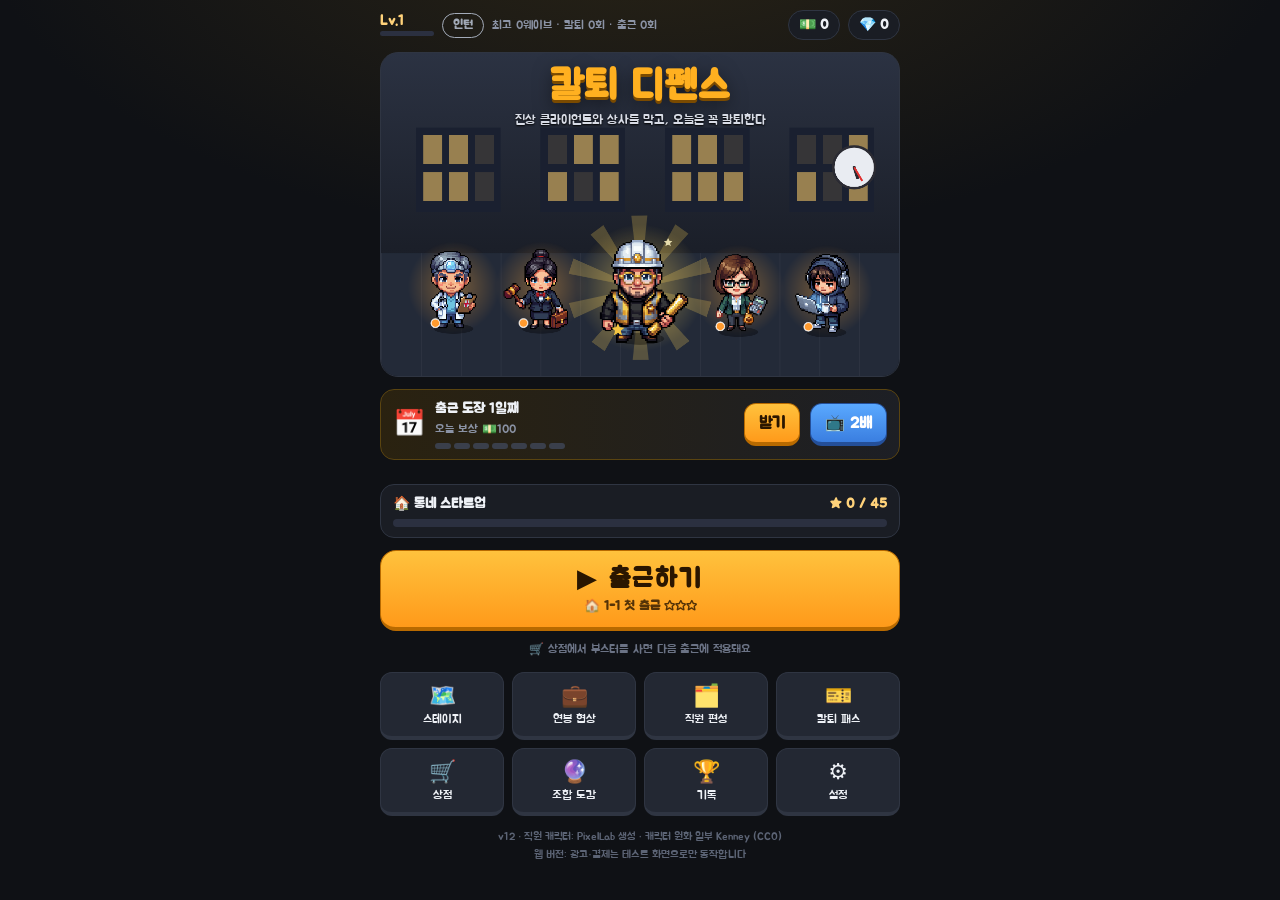
==== v12.html @ df0fdd5e "v12: 히든 조합 5종(과장 2명 → 히든 직업·조합 도감), 평타 손맛(돌진 동작·저직급 타격 이펙트·직업별 타격음·직급별 투사체) Co-Authored-By: Claude O" ====
<!doctype html>
<html lang="ko">
<head>
<meta charset="utf-8">
<meta name="viewport" content="width=device-width,initial-scale=1,maximum-scale=1,user-scalable=no">
<title>칼퇴 디펜스</title>
<meta name="theme-color" content="#0f1115">
<link rel="preconnect" href="https://fonts.googleapis.com"><link rel="preconnect" href="https://fonts.gstatic.com" crossorigin>
<link href="https://fonts.googleapis.com/css2?family=Jua&display=swap" rel="stylesheet">
<link rel="stylesheet" href="lobby.css">
<link rel="stylesheet" href="lobby9.css">
<link rel="stylesheet" href="lobby10.css">
<style>
:root{--bg:#101216;--panel:#1a1d24;--panel2:#252a34;--line:#2e333e;--text:#eef1f6;--muted:#8b93a5;--accent:#ffb020;--danger:#ff5d5d;--ok:#40d987}
*{box-sizing:border-box;margin:0;padding:0}
html,body{min-height:100%;background:var(--bg);color:var(--text);font-family:"Malgun Gothic","Apple SD Gothic Neo","Noto Sans KR",system-ui,sans-serif;-webkit-tap-highlight-color:transparent;user-select:none;-webkit-user-select:none;touch-action:manipulation;overscroll-behavior:none}
*{touch-action:manipulation}
#app{width:min(100vw,540px);margin:0 auto;display:flex;flex-direction:column;gap:6px;padding:8px 8px 10px}
#hud{display:grid;grid-template-columns:repeat(5,1fr);gap:4px}
.st{background:var(--panel);border:1px solid var(--line);border-radius:8px;padding:4px 4px 5px;text-align:center;min-width:0}
.st .l{display:block;font-size:10px;color:var(--muted)}
.st b{font-size:15px;font-variant-numeric:tabular-nums;white-space:nowrap}
.bar{height:3px;background:var(--line);border-radius:2px;margin-top:3px;overflow:hidden}
.bar i{display:block;height:100%;width:0;background:var(--ok)}
#stage{position:relative;width:min(100%,calc((100vh - 236px)*0.794));aspect-ratio:540/680;margin:0 auto}
#cv{touch-action:none;width:100%;height:100%;display:block;border-radius:12px;background:#15181e}
#toast{position:absolute;left:50%;bottom:10px;transform:translateX(-50%);background:rgba(0,0,0,.8);padding:6px 12px;border-radius:20px;font-size:13px;opacity:0;transition:opacity .2s;pointer-events:none;white-space:nowrap;max-width:94%;overflow:hidden;text-overflow:ellipsis}
#toast.on{opacity:1}
#overlay{position:absolute;inset:0;display:flex;align-items:center;justify-content:center;background:rgba(10,11,14,.86);border-radius:12px;padding:20px}
#overlay[hidden]{display:none}
.card{max-width:400px;text-align:center}
.card h1{font-size:32px;color:var(--accent);margin-bottom:4px}
.card h2{font-size:24px;margin-bottom:6px}
.card p.sub{color:var(--muted);font-size:13px;margin-bottom:14px}
.card ul{text-align:left;font-size:13px;line-height:1.6;color:#cfd4de;margin:0 0 16px 18px}
.card .go{background:var(--accent);color:#1a1200;border-color:var(--accent);font-weight:700;font-size:17px;padding:10px 26px}
#panel{display:flex;align-items:center;gap:6px;background:var(--panel);border:1px solid var(--line);border-radius:10px;padding:6px 8px;min-height:48px}
#pt{width:46px;height:50px;flex:none;display:none;background:#14171d;border-radius:8px}
#pt.on{display:block}
#selInfo{flex:1;font-size:12px;line-height:1.4;color:var(--muted);min-width:0}
#selInfo b{color:var(--text)}
button{font:inherit;color:var(--text);background:var(--panel2);border:1px solid var(--line);border-radius:10px;padding:8px 10px;cursor:pointer}
button:disabled{opacity:.38;cursor:default}
button:not(:disabled):active{transform:translateY(1px)}
#selBtns button{padding:7px 10px;font-size:13px}
#bMerge:not(:disabled){background:#3a2f12;border-color:var(--accent);color:var(--accent)}
#ctrl{display:grid;grid-template-columns:2fr 1.3fr .6fr .6fr .6fr;gap:6px}
#bSummon{background:var(--accent);color:#1a1200;border-color:var(--accent);font-weight:700;font-size:16px}
#bSummon small{font-weight:600;font-size:12px}
#luck{display:grid;grid-template-columns:repeat(3,1fr);gap:6px}
#luck[hidden]{display:none}
#move{display:grid;grid-template-columns:repeat(5,1fr);gap:6px}
#move[hidden]{display:none}
#move button{font-size:12px;padding:7px 4px}
#bMove:not(:disabled){border-color:#4aa3ff;color:#8cc4ff}
.lk{font-size:12px;line-height:1.35}
.hint{font-size:11px;color:var(--muted);text-align:center}
/* v8 UI 업그레이드 */
body{font-family:"Jua","Malgun Gothic","Apple SD Gothic Neo","Noto Sans KR",system-ui,sans-serif;background:radial-gradient(900px 500px at 50% -10%,#221f17 0%,var(--bg) 60%)}
#app{padding-top:calc(env(safe-area-inset-top,0px) + 8px);padding-bottom:calc(env(safe-area-inset-bottom,0px) + 10px)}
.st{background:linear-gradient(180deg,#232833,#1a1d24);border-radius:12px;border-color:#30363f}
.st b{font-size:16px}
#cv{border-radius:16px;box-shadow:0 8px 30px rgba(0,0,0,.45)}
button{border-bottom-width:3px;border-radius:12px;font-family:inherit}
button:not(:disabled):active{transform:translateY(2px);border-bottom-width:1px}
#bSummon{background:linear-gradient(180deg,#ffc23d,#ff9a1a);border-color:#b86a00;color:#2a1600;font-size:18px}
#luck{grid-template-columns:repeat(4,1fr)}
.lk.ad{background:linear-gradient(180deg,#5aa9ff,#3a7ee0);border-color:#244f99;color:#fff}
#panel{border-radius:14px;background:linear-gradient(180deg,#1f232c,#191c23)}
.hint{display:none}
</style>
</head>
<body>
<div id="app">
  <div id="hud">
    <div class="st"><span class="l">웨이브</span><b id="hWave">0/30</b></div>
    <div class="st"><span class="l">남은 시간</span><b id="hTime">-</b></div>
    <div class="st"><span class="l">쌓인 업무</span><b id="hCount">0/100</b><div class="bar"><i id="hBar"></i></div></div>
    <div class="st"><span class="l">골드</span><b id="hGold">💰0</b></div>
    <div class="st"><span class="l">커피</span><b id="hCoffee">☕0</b></div>
  </div>
  <div id="stage">
    <canvas id="cv"></canvas>
    <div id="toast"></div>
    <div id="overlay"></div>
  </div>
  <div id="panel">
    <canvas id="pt" width="138" height="150"></canvas>
    <div id="selInfo">칸을 눌러 직원을 선택하세요</div>
    <div id="selBtns"><button id="bMerge" disabled>합성</button> <button id="bMove" disabled>발령</button> <button id="bSell" disabled>퇴사</button></div>
  </div>
  <div id="ctrl">
    <button id="bSummon">채용 <small id="sCost">💰20</small></button>
    <button id="bLuck">인맥 찬스 ☕</button>
    <button id="bSpeed">x1</button>
    <button id="bPause">⏸</button>
    <button id="bMute">🔊</button>
  </div>
  <div id="luck" hidden></div>
  <div id="move" hidden></div>
  <div class="hint">드래그: 자리 이동 · PC 단축키: Q 채용 · W 합성 · R 발령 · E 퇴사 · Esc 선택 해제</div>
</div>
<script src="characters3.js"></script>
<script src="characters4.js"></script>
<script src="characters6.js"></script>
<script src="meta.js"></script>
<script src="monet.js"></script>
<script src="stages.js"></script>
<script src="balance11.js"></script>
<script src="upgrades10.js"></script>
<script src="progress10.js"></script>
<script src="profiles.js"></script>
<script src="enemies.js"></script>
<script src="enemies9.js"></script>
<script src="fx9.js"></script>
<script src="jobs10.js"></script>
<script src="lobby10.js"></script>
<script src="recipes12.js"></script>
<script src="feel12.js"></script>
<script src="sound.js"></script>
<script>
(()=>{'use strict';
// ===================== 설정 (밸런스는 여기서 조정) =====================
const CFG={
  waves:30, maxEnemies:100, waveTime:20, bossTime:60, spawnWindow:12,
  startGold:100, summonBase:20, summonStep:1, startCoffee:2,
  // 채용 확률(인턴/대리/과장/부장) — 웨이브가 오를수록 경력직 채용 확률 상승
  summonOdds:w=>w<10?[0.72,0.24,0.04,0]:w<20?[0.56,0.31,0.11,0.02]:[0.42,0.34,0.19,0.05],
  sellValue:[8,25,70,180,500],          // 퇴사 시 환급 골드(직급별)
  keepJobFrom:2,                        // 이 직급부터 합성 시 직업 유지(승진). 2=과장→부장, 부장→대표. 그 아래는 랜덤(이직)
  mergeSameJob:false,                   // true면 모든 합성에서 직업 유지
  moveCost:[10,30,60,120],             // 인사발령(직업 변경) 비용 — 직원 1명당, 직급별
  baseHp:30, hpGrowth:1.1775, enemySpeed:65,
  waveCount:w=>16+Math.floor(w*0.8),
  waveBonus:w=>10+w*2,
  bossHpMul:[20,20,18],                 // 10/20/30웨이브 보스 체력 배율
};
const CFG0=Object.assign({},CFG);
const CRIT=[0,0.05,0.08,0.12,0.18];          // 직급별 치명타 확률(2배 피해)
const ULT_CD=6;                               // 대표 필살기 주기(초)
const GRADES=[
  {name:'인턴',color:'#a3abb9',mult:1},
  {name:'대리',color:'#4aa3ff',mult:3.5},
  {name:'과장',color:'#b875ff',mult:12},
  {name:'부장',color:'#ff9a2e',mult:40},
  {name:'대표',color:'#ff4d8d',mult:150},
];
// 대표(신화) 전용 능력 — 기본 능력을 덮어씀
const MYTH=[
  {multi:4,shout:'명의 등판!',desc:'한 번에 4명 동시 진료(공격)'},
  {stun:{p:0.35,t:1.1},shout:'승소!',desc:'35% 확률 1.1초 기절'},
  {splash:105,shout:'재건축!',desc:'초대형 범위 공격'},
  {gold:{p:0.35,v:2},shout:'절세 완료!',desc:'공격 시 35% 확률 골드 대량 획득'},
  {splash:70,slow:{v:0.55,t:2},shout:'서버 점검 중…',desc:'범위 강력 둔화'},
];
const JOBS=[
  {name:'의사',icon:'🩺',dmg:9, cd:0.45,range:140,col:'#7fe0ff',desc:'빠른 연타'},
  {name:'변호사',icon:'⚖️',dmg:16,cd:1.0, range:205,col:'#ffe066',desc:'15% 확률 기절 "이의 있음!"',stun:{p:0.15,t:0.7}},
  {name:'건축가',icon:'📐',dmg:13,cd:1.2, range:180,col:'#ffa94d',desc:'범위 공격',splash:55},
  {name:'회계사',icon:'🧮',dmg:10,cd:0.8, range:170,col:'#69db7c',desc:'공격 시 12% 확률 골드 획득',gold:{p:0.12,v:1}},
  {name:'개발자',icon:'💻',dmg:8, cd:0.8, range:250,col:'#b197fc',desc:'둔화 "로딩 중..."',slow:{v:0.35,t:1.5}},
];
if(window.KTJobs)KTJobs.extendJobs(JOBS,MYTH);
if(window.KTRecipes)KTRecipes.extendJobs(JOBS,MYTH);   // v12: 히든 직업 (9번~)   // v10: 경찰·소방관·공무원·군인 (5~8번)
const ETYPES={
  task:  {icon:'📄',hp:1,  spd:1,  gold:1,size:20},
  urgent:{icon:'⚡',hp:0.6,spd:1.7,gold:1,size:19},
  client:{icon:'😡',hp:2.6,spd:0.8,gold:3,size:24},
  meeting:{icon:'📅',hp:4.2,spd:0.55,gold:4,size:25},
  call:{icon:'📞',hp:0.45,spd:2.2,gold:1,size:20},
  revision:{icon:'✏️',hp:1.3,spd:0.9,gold:2,size:22,regen:0.05},
};
const QUOTES={
  task:['긴급!!!','회신 요망','Re:Re:Re: 최종_진짜최종.hwp','금일 중 회신 바랍니다','첨부파일 확인 부탁','엑셀 좀 정리해줘'],
  urgent:['ASAP!!','10분 안에요','지금 바로요','5분이면 되죠?'],
  meeting:['잠깐 회의 좀','5분이면 끝나요','회의록 누가 써요?','다음 주 회의 잡을게요','회의 준비 회의 합시다'],
  call:['따르릉!','부재중 3통','왜 안 받아요?','지금 통화 돼요?'],
  revision:['조금만 수정','폰트만 바꿔 주세요','처음 걸로 다시','이번이 진짜 마지막','로고 살짝만 크게'],
  client:['그냥 대충 해주세요','이거 간단한 거죠?','견적이 왜 이렇게 비싸요?','무료로는 안 돼요?','제 친구는 5분이면 한대요','처음 시안이 제일 낫네요','카톡 보셨죠? (새벽 2시)','느낌 아시죠? 그 느낌'],
};
const BOSSES=[
  {name:'김부장',icon:'👔',quotes:['이거 오늘까지 되지?','내가 신입 땐 말이야~','회의 하나만 더 하자','퇴근? 벌써?']},
  {name:'갑 클라이언트',icon:'🤑',quotes:['예산은 없는데 퀄리티는 최고로요','로고 크게, 근데 작게요','계약서엔 없지만 해주실 거죠?','다른 데는 반값이던데?']},
  {name:'회장님',icon:'👑',quotes:['주말에 등산 갈 사람?','요즘 애들은 열정이 없어','회식은 2차부터지','다 너희 잘되라고~']},
];
const LUCK=[{g:1,cost:1,p:0.6},{g:2,cost:1,p:0.2},{g:3,cost:2,p:0.08}];

// ===================== 기하 =====================
const W=540,H=680;
const P={l:34,t:34,r:506,b:646}, PW=P.r-P.l, PH=P.b-P.t, PERIM=2*(PW+PH);
const COLS=3,ROWS=6,NC=COLS*ROWS,CW=124,CH=83,GX=78,GY=78,GAP=6;
const EMOJI='"Segoe UI Emoji","Apple Color Emoji","Noto Color Emoji",sans-serif';
const FONT='"Malgun Gothic","Apple SD Gothic Neo","Noto Sans KR",sans-serif';
const STATS=JOBS.map(j=>GRADES.map((g,gi)=>({dmg:j.dmg*g.mult,cd:j.cd*(1-0.06*gi),range:j.range+gi*12})));
const EFF=JOBS.map((j,ji)=>GRADES.map((g,gi)=>gi===4?Object.assign({},j,MYTH[ji]):j));
const MAXG=GRADES.length-1;
const SLOTS=[[[0,-6]],[[-26,-6],[26,-6]],[[-36,-4],[0,-10],[36,-4]]];
const CSCALE=[1.12,1.0,0.86];
const rnd=Math.random, pick=a=>a[(rnd()*a.length)|0];

function posAt(s){
  s=((s%PERIM)+PERIM)%PERIM;
  if(s<PW) return [P.l+s,P.t]; s-=PW;
  if(s<PH) return [P.r,P.t+s]; s-=PH;
  if(s<PW) return [P.r-s,P.b]; s-=PW;
  return [P.l,P.b-s];
}
function cellRect(i){const c=i%COLS,r=(i/COLS)|0;return {x:GX+c*(CW+GAP),y:GY+r*(CH+GAP),w:CW,h:CH};}
function cellCenter(i){const r=cellRect(i);return [r.x+r.w/2,r.y+r.h/2];}
function slotPos(i,k,n){const [cx,cy]=cellCenter(i),o=SLOTS[n-1][k];return [cx+o[0],cy+o[1]];}
const PATHPTS=[];for(let sv=0;sv<PERIM;sv+=8)PATHPTS.push(posAt(sv));
const covCache={};
function coverage(i,r){const k=i+'|'+r;if(covCache[k]!=null)return covCache[k];const [cx,cy]=cellCenter(i);let n=0;for(const p of PATHPTS){const dx=p[0]-cx,dy=p[1]-cy;if(dx*dx+dy*dy<=r*r)n++;}return covCache[k]=n/PATHPTS.length;}
const rangeName=r=>r<160?'근거리':r<200?'중거리':r<240?'중장거리':'원거리';
const unitName=(j,g)=>JOBS[j].ranks?JOBS[j].ranks[g]:g===MAXG?`${JOBS[j].name} 대표`:`${GRADES[g].name} ${JOBS[j].name}`;

// ===================== 상태 =====================
let S, speed=1;
function reset(){
  S={t:0,wave:0,waveTimer:0,spawnQ:[],spawnT:0,spawnInterval:1,enemies:[],cells:new Array(NC).fill(null),
     gold:CFG.startGold,coffee:CFG.startCoffee,summons:0,sel:-1,fx:[],texts:[],state:'ready',paused:false,
     boss:null,bubbleT:2,kills:0,banner:null,dead:false,lastStunTxt:-9,lastGoldTxt:-9,myths:0,firstMyth:0,usay:null,usayT:4,
     stage:null,mods:[],hpMul:1,goldMul:1,spdMul:1,dmgMul:[1,1,1,1,1],crit:0,ulv:[0,0,0,0,0],peak:0,lastNum:-9};
}
function start(opts){opts=opts||{};KTSound.init();Object.assign(CFG,CFG0);
  const st=opts.stage||null,up=opts.up||null,mods=st?st.mods:[];
  if(st)CFG.waves=st.waves;
  if(mods.includes('limit'))CFG.maxEnemies=70;
  if(up&&up.limit)CFG.maxEnemies+=up.limit;
  reset();S.state='play';S.stage=st;S.mods=mods;
  S.deck=(opts.deck&&opts.deck.length===5)?opts.deck.slice():[0,1,2,3,4];buildMove();
  S.hpMul=(st?st.hp:1)*(mods.includes('armor')?1.3:1);S.goldMul=mods.includes('armor')?1.3:1;S.spdMul=mods.includes('rush')?1.25:1;
  S.dmgMul=up?up.dmg:[1,1,1,1,1];S.crit=up?up.crit:0;S.ulv=up?up.lv:[0,0,0,0,0];if(window.KTRecipes)KTRecipes.extendMul(S);
  if(mods.includes('poor'))S.gold-=30;
  if(up){S.gold+=up.gold||0;S.coffee+=up.coffee||0;}
  if(opts.gold)S.gold+=opts.gold;if(opts.coffee)S.coffee+=opts.coffee;S.careerBoost=!!opts.career;S.adCoffee=0;S.revived=false;S.mythJobs=[];
  startWave();hideOverlay();
  const hl=document.querySelector('#hud .st .l');if(hl)hl.textContent=st?st.id+' 웨이브':'웨이브';
  if(st){const MD=window.KTStages?KTStages.MODS:{};banner(`${st.id} ${st.name}`,mods.length?mods.map(m=>MD[m]?MD[m].icon+' '+MD[m].name:'').join(' · '):'몰려오는 업무를 처리하세요');}
}
function revive(){
  if(S.state!=='over')return;S.revived=true;S.state='play';S.paused=false;
  S.enemies.sort((a,b)=>(b.boss?1:0)-(a.boss?1:0));const keep=Math.floor(S.enemies.filter(e=>!e.boss).length/2);
  S.enemies=S.enemies.filter(e=>e.boss).concat(S.enemies.filter(e=>!e.boss).slice(0,keep));
  if(S.boss&&!S.enemies.includes(S.boss))S.boss=null;
  if(S.boss){S.waveTimer=Math.max(S.waveTimer,25);S.boss.hp=Math.min(S.boss.maxHp,S.boss.hp*0.8);}
  else if(S.waveTimer<=0)S.waveTimer=CFG.waveTime;
  banner('🔥 야근 각오하고 다시!','업무 절반 정리 · 보스 체력 20% 감소');KTSound.setMode(S.boss?'boss':'normal');
}
function abandon(){S.state='ready';S.paused=false;S.enemies=[];S.boss=null;KTSound.setMode('normal');}
function vib(ms){try{if(localStorage.getItem('kt_vib')!=='0'&&navigator.vibrate)navigator.vibrate(ms);}catch(e){}}

function startWave(){
  S.wave++;S.crunch=false;
  const BE=S.stage?S.stage.bossEvery:10, w=S.wave, isBoss=w%BE===0;
  if(w>1){addGold(CFG.waveBonus(w));}
  if(w>1&&(w-1)%5===0){S.coffee++;}
  S.waveTimer=isBoss?CFG.bossTime:CFG.waveTime;
  const hp=CFG.baseHp*Math.pow(CFG.hpGrowth,w-1)*S.hpMul;
  S.spawnQ=[];
  if(isBoss){
    const bn=w/BE-1,bIdx=S.stage?S.stage.bosses[bn]:bn,b=BOSSES[bIdx];
    const skill=S.stage&&S.stage.skills?S.stage.skills[bIdx]||null:null,SK=window.KTStages?KTStages.SKILLS:{};
    S.spawnQ.push({type:'boss',boss:b,hp:hp*(S.stage?S.stage.bossHp[bn]:CFG.bossHpMul[bn]),skill});
    banner(`${b.name} 등장!`,skill&&SK[skill]?`기술: ${SK[skill].name} — ${SK[skill].desc}`:`${CFG.bossTime}초 안에 처치하지 못하면 패배`);
    KTSound.setMode('boss');KTSound.play('boss');
  }else{
    const crunch=!!(S.stage&&S.stage.crunch&&w===S.stage.waves-1);S.crunch=crunch;
    const n=CFG.waveCount(w)*(crunch?2:1);
    let pc=w>=5?Math.min(0.3,0.04+w*0.01):0;const pu=w>=3?Math.min(0.3,0.08+w*0.008):0;
    if(S.mods.includes('clients'))pc=Math.min(0.5,(pc||0.03)*2);
    const mix=S.stage&&w>=2?Object.entries(S.stage.mix||{}):[];
    for(let i=0;i<n;i++){let type=null;const r2=rnd();let acc=0;for(const [k,p] of mix){acc+=p;if(r2<acc){type=k;break;}}
      if(!type){const r=rnd();type=r<pc?'client':r<pc+pu?'urgent':'task';}
      S.spawnQ.push({type,hp:hp*ETYPES[type].hp});}
    if(w===1)banner('출근 완료','몰려오는 업무를 처리하세요');
    if(crunch){banner('🔥 마감 직전!','업무가 두 배로, 더 빠르게 몰려옵니다');KTSound.play('boss');if(window.KTFX)KTFX.shake(3,0.3);}
    KTSound.setMode('normal');KTSound.play('wave');
  }
  S.spawnInterval=CFG.spawnWindow*(S.crunch?0.75:1)/Math.max(1,S.spawnQ.length);
  S.spawnT=0;
}
function spawn(q){
  const e={type:q.type,s:0,x:P.l,y:P.t,hp:q.hp,maxHp:q.hp,stunT:0,slowT:0,slowV:0,say:null,ph:rnd()*6,hitT:0};
  if(q.type==='boss')e.bi=BOSSES.indexOf(q.boss);
  if(q.type==='boss'){
    const b=q.boss;
    Object.assign(e,{boss:true,name:b.name,icon:b.icon,size:40,spd:CFG.enemySpeed*0.55,gold:30,quotes:b.quotes,skill:q.skill||null,skT:4});
    e.say={txt:pick(b.quotes),t:3};S.boss=e;
  }else{
    const T=ETYPES[q.type];
    Object.assign(e,{icon:T.icon,size:T.size,spd:CFG.enemySpeed*T.spd*S.spdMul*(S.crunch?1.15:1),gold:Math.max(1,Math.round(T.gold*S.goldMul)),quotes:QUOTES[q.type],regen:T.regen||0});
  }
  S.enemies.push(e);
}

// ===================== 전투 =====================
function addGold(v){S.gold+=v;}
function fx(o){if(S.fx.length<400){o.max=o.life;S.fx.push(o);}}
function burst(x,y,col,n){
  if(S.fx.length>360)return;
  const ps=[];for(let k=0;k<n;k++){const a=rnd()*Math.PI*2,v=40+rnd()*80;ps.push([Math.cos(a)*v,Math.sin(a)*v-30,2+rnd()*2.5]);}
  fx({k:'burst',x,y,col,ps,life:0.45});
}
function text(x,y,txt,col){if(S.texts.length<60)S.texts.push({x,y,txt,col,life:0.9,max:0.9});}
function banner(txt,sub,p){S.banner={txt,sub,t:p?3:2.4,p};}
const PF=window.KTProfiles||[];
function quote(j,g){const q=PF[j]&&PF[j].quotes[g];return q?pick(q):'';}
function say(i,txt){if(i>=0&&txt)S.usay={i,txt,t:2.6};}

function nearest(x,y,r){
  let best=null,bd=r*r;
  for(const e of S.enemies){if(e.hp<=0)continue;const dx=e.x-x,dy=e.y-y,d=dx*dx+dy*dy;if(d<=bd){bd=d;best=e;}}
  return best;
}
function hit(e,d,o){
  if(e.hp<=0)return;
  if(e.markT>0)d*=1+(e.markV||0);
  e.hp-=d;if(e.hitT<=0.02)e.hitT=0.12;KTSound.play('hit');
  if(o&&window.KTFX&&(o.crit||o.g>=4||(o.g>=1&&S.t-S.lastNum>0.07))){S.lastNum=S.t;KTFX.num(fx,e.x,e.y-e.size*0.5,d,o.g,o.crit);}
  if(e.hp>0)return;
  S.dead=true;S.kills++;addGold(e.gold);KTSound.play('kill');
  if(e.type==='client'&&S.mods.includes('split')){for(let k=0;k<2;k++){spawn({type:'urgent',hp:e.maxHp*0.22});const n=S.enemies[S.enemies.length-1];n.s=Math.max(0,e.s-6-k*14);const pp=posAt(n.s);n.x=pp[0];n.y=pp[1];}}
  burst(e.x,e.y,e.boss?'#ffd43b':e.type==='client'?'#9b7bea':e.type==='urgent'?'#ff6b6b':'#ffffff',e.boss?24:7);
  if(e.boss){
    S.boss=null;S.coffee+=3;text(e.x,e.y,'☕+3','#ffd27a');if(window.KTFX){KTFX.pillar(fx,e.x,e.y,'#ffd43b',true);}
    if(S.wave>=CFG.waves){win();return;}
    banner(`${e.name} 퇴근!`,'커피 ☕+3 · 3초 뒤 다음 업무');
    KTSound.setMode('normal');KTSound.play('bossdown');
    S.waveTimer=Math.min(S.waveTimer,3);
  }
}
function attack(c,i,k,st,t){
  const J=EFF[c.job][c.grade];
  const [ux,uy]=slotPos(i,k,c.count);
  (c.at||(c.at=[]))[k]=S.t;(c.ad||(c.ad=[]))[k]=Math.atan2(t.y-uy,t.x-ux);
  const crit=rnd()<CRIT[c.grade]+(S.crit||0);c.n=(c.n||0)+1;const strong=c.grade>=3&&c.n%5===0;
  const arty=!!(J.arty&&c.n%J.arty.every===0);
  const dmg=st.dmg*(S.dmgMul[c.job]||1)*(S.allDmg||1)*(crit?2:1)*(strong?2.5:1)*(arty?J.arty.m:1);
  let targets;
  if(J.splash||arty){
    const r=(arty?Math.max(J.arty.r,J.splash||0):J.splash)+c.grade*8,r2=r*r,tx=t.x,ty=t.y;
    targets=S.enemies.filter(e=>{if(e.hp<=0)return false;const dx=e.x-tx,dy=e.y-ty;return dx*dx+dy*dy<=r2;});
    fx({k:'proj',job:JOBS[c.job].projAs!=null?JOBS[c.job].projAs:c.job,g:c.grade,x1:ux,y1:uy,x2:tx,y2:ty,col:J.col,life:0.14});
    fx({k:'ring',x:tx,y:ty,r,col:J.col,life:0.25});
  }else if(J.multi){
    const [cx,cy]=cellCenter(i),r2=st.range*st.range;
    targets=S.enemies.filter(e=>{if(e.hp<=0)return false;const dx=e.x-cx,dy=e.y-cy;return dx*dx+dy*dy<=r2;})
      .sort((a,b)=>((a.x-cx)**2+(a.y-cy)**2)-((b.x-cx)**2+(b.y-cy)**2)).slice(0,J.multi);
    for(const e of targets)fx({k:'proj',job:JOBS[c.job].projAs!=null?JOBS[c.job].projAs:c.job,g:c.grade,x1:ux,y1:uy,x2:e.x,y2:e.y,col:J.col,life:0.14});
  }else{
    targets=[t];
    fx({k:'proj',job:JOBS[c.job].projAs!=null?JOBS[c.job].projAs:c.job,g:c.grade,x1:ux,y1:uy,x2:t.x,y2:t.y,col:J.col,life:0.14});
  }
  if(window.KTFX){const ft=J.splash?[t]:targets;for(const e of ft.slice(0,4))KTFX.attack(fx,{job:c.job,g:c.grade,x1:ux,y1:uy,x2:e.x,y2:e.y,col:J.col,crit,strong:strong||arty});}
  for(const e of targets){
    hit(e,dmg,{g:c.grade,crit});
    if(S.state!=='play')return;
    if(e.hp<=0)continue;
    if(J.stun&&rnd()<J.stun.p){
      e.stunT=Math.max(e.stunT,J.stun.t*(e.boss?0.35:1));
      if(S.t-S.lastStunTxt>1.2){S.lastStunTxt=S.t;KTSound.play('stun');text(e.x,e.y-24,c.grade===MAXG?'승소!':'이의 있음!','#ffe066');}
    }
    if(J.slow){
      const v=Math.min(0.7,J.slow.v+c.grade*0.04)*(e.boss?0.5:1);
      if(e.slowT<=0||v>e.slowV)e.slowV=v;
      e.slowT=Math.max(e.slowT,J.slow.t);
    }
    if(J.mark&&rnd()<J.mark.p){const mv=J.mark.v+(c.grade<MAXG?c.grade*0.03:0);e.markV=e.markT>0?Math.max(e.markV||0,mv):mv;e.markT=J.mark.t;}
    if(J.knock){const kb=J.knock*(1+c.grade*0.15)*(e.boss?0.12:1);e.s=Math.max(0,e.s-kb);}
  }
  if(J.gold&&rnd()<J.gold.p){
    const v=J.gold.v+c.grade;addGold(v);
    if(S.t-S.lastGoldTxt>0.4){S.lastGoldTxt=S.t;KTSound.play('coin');text(ux,uy-22,'+'+v+'💰','#ffd27a');}
  }
  if(J.shout&&S.t-(c.shoutT||-9)>4){c.shoutT=S.t;text(ux,uy-30,J.shout,'#ff8fbf');}
  if(c.grade===MAXG&&S.state==='play'&&S.t-(c.ult==null?-99:c.ult)>=ULT_CD){c.ult=S.t;ultimate(c,i,ux,uy,st);}
}
// 대표 필살기 (6초마다 자동 발동)
function ultimate(c,i,ux,uy,st){
  const j=JOBS[c.job].ultAs!=null?JOBS[c.job].ultAs:c.job,[cx,cy]=cellCenter(i),R=st.range+30,base=st.dmg*(S.dmgMul[c.job]||1);
  const alive=S.enemies.filter(e=>e.hp>0);if(!alive.length)return;
  const inR=alive.filter(e=>(e.x-cx)**2+(e.y-cy)**2<=R*R);const pool=inR.length?inR:alive;
  const shuffle=a=>{for(let k=a.length-1;k>0;k--){const r=(rnd()*(k+1))|0;[a[k],a[r]]=[a[r],a[k]];}return a;};
  let hits=[],pts=[];
  if(j===5){hits=pool.slice(0,16).map(e=>[e,2]);for(const [e] of hits){e.stunT=Math.max(e.stunT,e.boss?0.5:1.5);e.markT=4;e.markV=Math.max(e.markV||0,0.4);}}
  else if(j===6){hits=pool.slice(0,16).map(e=>[e,2.5]);pts=hits.slice(0,10).map(([e])=>[e.x,e.y]);for(const [e] of hits)e.s=Math.max(0,e.s-(e.boss?12:70));}
  else if(j===7){hits=shuffle(pool.slice()).slice(0,5).map(e=>[e,1.5]);S.cells.forEach(o=>{if(o)o.cd=o.cd.map(()=>0);});addGold(12);text(ux,uy-46,'+12💰 · 전 직원 재충전','#20c997');}
  else if(j===8){const ms=shuffle(pool.slice()).slice(0,5);pts=ms.map(e=>[e.x,e.y]);const set=new Map();for(const m of ms)for(const e of alive)if((e.x-m.x)**2+(e.y-m.y)**2<=80*80)set.set(e,(set.get(e)||0)+3);hits=[...set.entries()];}
  else if(j===0){hits=pool.slice(0,14).map(e=>[e,3]);}
  else if(j===1){const tg=pool.find(e=>e.boss)||pool.slice().sort((a,b)=>b.hp-a.hp)[0];
    hits=alive.filter(e=>(e.x-tg.x)**2+(e.y-tg.y)**2<=130*130).map(e=>[e,4]);pts=[[tg.x,tg.y]];
    for(const [e] of hits)e.stunT=Math.max(e.stunT,e.boss?0.7:2);}
  else if(j===2){const ms=shuffle(pool.slice()).slice(0,3);pts=ms.map(e=>[e.x,e.y]);
    const set=new Map();for(const m of ms)for(const e of alive)if((e.x-m.x)**2+(e.y-m.y)**2<=90*90)set.set(e,(set.get(e)||0)+3);hits=[...set.entries()];}
  else if(j===3){hits=shuffle(pool.slice()).slice(0,6).map(e=>[e,2.5]);addGold(8);text(ux,uy-46,'+8💰','#ffd27a');}
  else{let cur=[cx,cy];const left=pool.slice(),ch=[];while(ch.length<8&&left.length){left.sort((a,b)=>((a.x-cur[0])**2+(a.y-cur[1])**2)-((b.x-cur[0])**2+(b.y-cur[1])**2));const e=left.shift();ch.push(e);cur=[e.x,e.y];}
    hits=ch.map(e=>[e,2.5]);for(const e of ch){e.slowV=Math.max(e.slowV,e.boss?0.3:0.6);e.slowT=Math.max(e.slowT,2.5);}}
  if(!pts.length)pts=hits.slice(0,j===4?8:14).map(([e])=>[e.x,e.y]);
  if(window.KTFX)KTFX.ult(fx,j,ux,uy,pts);
  KTSound.play('stun');vib(25);
  for(const [e,m] of hits){hit(e,base*m,{g:4,crit:true});if(S.state!=='play')return;}
}

function update(dt){
  if(S.state!=='play'||S.paused)return;
  S.t+=dt;if(window.KTFX)KTFX.tick(dt);
  if(S.spawnQ.length){
    S.spawnT-=dt;
    while(S.spawnT<=0&&S.spawnQ.length){spawn(S.spawnQ.shift());S.spawnT+=S.spawnInterval;}
  }
  for(const e of S.enemies){
    if(e.stunT>0)e.stunT-=dt;
    else{let sp=e.spd;if(e.slowT>0){e.slowT-=dt;sp*=1-e.slowV;}e.s+=sp*dt;}
    const p=posAt(e.s);e.x=p[0];e.y=p[1];
    if(e.say){e.say.t-=dt;if(e.say.t<=0)e.say=null;}
    if(e.hitT>0)e.hitT-=dt;
    if(e.healT>0)e.healT-=dt;
    if(e.markT>0)e.markT-=dt;
    const rg=(e.regen||0)+(!e.boss&&S.mods.includes('regen')?0.02:0);
    if(rg&&e.hp>0&&e.hp<e.maxHp){e.hp=Math.min(e.maxHp,e.hp+e.maxHp*rg*dt);if(e.healT<=0)e.healT=0.35;}
    if(e.boss&&e.skill&&e.hp>0){e.skT-=dt;if(e.skT<=0)bossSkill(e);}
  }
  if(S.usay){S.usay.t-=dt;if(S.usay.t<=0)S.usay=null;}
  S.usayT-=dt;
  if(S.usayT<=0){S.usayT=5+rnd()*4;const occ=[];S.cells.forEach((c,i)=>{if(c)occ.push(i);});if(occ.length&&!S.usay){const i=pick(occ),c=S.cells[i];say(i,quote(c.job,c.grade));}}
  S.bubbleT-=dt;
  if(S.bubbleT<=0){
    S.bubbleT=1.6+rnd()*1.4;
    if(S.boss&&!S.boss.say&&rnd()<0.6)S.boss.say={txt:pick(S.boss.quotes),t:2.6};
    else{const pool=S.enemies.filter(e=>!e.say&&!e.boss);if(pool.length){const e=pick(pool);e.say={txt:pick(e.quotes),t:2.2};}}
  }
  computeBuff();
  for(let i=0;i<NC;i++){
    const c=S.cells[i];if(!c)continue;
    if(c.stunT>0){c.stunT-=dt;continue;}
    const st=STATS[c.job][c.grade];const [cx,cy]=cellCenter(i);
    for(let k=0;k<c.count;k++){
      if(c.cd[k]>0){c.cd[k]-=dt;if(c.cd[k]>0)continue;}
      const t=nearest(cx,cy,st.range);
      if(!t){c.cd[k]=0;continue;}
      c.cd[k]+=st.cd*(S.buf?S.buf[i]:1);attack(c,i,k,st,t);
      if(S.state!=='play')return;
    }
  }
  if(S.dead){S.enemies=S.enemies.filter(e=>e.hp>0);S.dead=false;}
  if(S.enemies.length>S.peak)S.peak=S.enemies.length;
  S.waveTimer-=dt;
  if(S.waveTimer<=0){
    if(S.boss){lose(`${S.boss.name}에게 찍혔습니다`,'제한 시간 안에 상사를 처치하지 못했어요');return;}
    startWave();
  }
  if(S.enemies.length>=CFG.maxEnemies){lose('업무 과부하','처리 못 한 일이 100건 쌓였어요');return;}
  for(const f of S.fx)f.life-=dt;
  S.fx=S.fx.filter(f=>f.life>0);
  for(const t of S.texts){t.life-=dt;t.y-=22*dt;}
  S.texts=S.texts.filter(t=>t.life>0);
  if(S.banner){S.banner.t-=dt;if(S.banner.t<=0)S.banner=null;}
}

// 공무원: 상하좌우 칸 공격 속도 증가 / 장관: 전 직원 공격력 증가
function computeBuff(){
  const b=S.buf||(S.buf=new Array(NC));b.fill(1);let all=1;
  for(let i=0;i<NC;i++){const c=S.cells[i];if(!c)continue;const J=EFF[c.job][c.grade];
    if(J.buff){const v=(J.buff+(c.grade<MAXG?c.grade*0.03:0))*c.count,col=i%COLS,row=(i/COLS)|0;
      for(const [dc,dr] of [[1,0],[-1,0],[0,1],[0,-1]]){const cc=col+dc,r2=row+dr;if(cc<0||cc>=COLS||r2<0||r2>=ROWS)continue;const n=r2*COLS+cc;b[n]=Math.max(0.4,b[n]/(1+v));}}
    if(J.buffAll)all+=J.buffAll*c.count;}
  S.allDmg=Math.min(1.6,all);
}
function bossSkill(e){
  if(e.skill==='meeting'){
    e.skT=7;const occ=[];S.cells.forEach((c,i)=>{if(c&&!(c.stunT>0))occ.push(i);});
    occ.sort((a,b)=>S.cells[b].grade-S.cells[a].grade||rnd()-0.5);
    const pickN=occ.slice(0,Math.min(2,occ.length));
    for(const i of pickN){S.cells[i].stunT=2.5;const [x,y]=cellCenter(i);fx({k:'pop',x,y,col:'#e03131',life:0.4});}
    if(pickN.length){text(e.x,e.y-34,'📅 회의 소집!','#ff8a8a');KTSound.play('stun');}
  }else if(e.skill==='heal'){
    e.skT=6;if(e.hp<e.maxHp){e.hp=Math.min(e.maxHp,e.hp+e.maxHp*0.08);e.healT=0.6;text(e.x,e.y-34,'✏️ 수정 요청! +8%','#40d987');}
  }else if(e.skill==='summon'){
    e.skT=5;for(let k=0;k<3;k++){spawn({type:'urgent',hp:e.maxHp*0.008});const n=S.enemies[S.enemies.length-1];n.s=Math.max(0,e.s-10-k*16);const pp=posAt(n.s);n.x=pp[0];n.y=pp[1];}
    text(e.x,e.y-34,'🍻 회식 2차!','#ffd27a');
  }
}

// ===================== 직원 관리 =====================
function findSlot(j,g){
  for(let i=0;i<NC;i++){const c=S.cells[i];if(c&&c.job===j&&c.grade===g&&c.count<3)return i;}
  for(let i=0;i<NC;i++)if(!S.cells[i])return i;
  return -1;
}
function addUnit(j,g){
  const i=findSlot(j,g);if(i<0)return -1;
  const c=S.cells[i];
  if(c){c.count++;c.cd.push(rnd()*0.3);}
  else S.cells[i]={job:j,grade:g,count:1,cd:[rnd()*0.3]};
  const [cx,cy]=cellCenter(i);fx({k:'pop',x:cx,y:cy,col:GRADES[g].color,life:0.35});
  return i;
}
function findSlotOf(j,g){for(let i=NC-1;i>=0;i--){const c=S.cells[i];if(c&&c.job===j&&c.grade===g)return i;}return -1;}
function rollGrade(){const o=CFG.summonOdds(Math.max(1,S.wave));let r=rnd(),a=0;for(let g=0;g<o.length;g++){a+=o[g];if(r<a)return g;}return 0;}
function pickJob(){const d=S.deck&&S.deck.length?S.deck:[0,1,2,3,4];return d[(rnd()*d.length)|0];}
const summonCost=()=>CFG.summonBase+S.summons*CFG.summonStep;
function summon(){
  if(S.state!=='play')return false;
  const cost=summonCost();
  if(S.gold<cost){toast('골드가 부족합니다');return false;}
  let g=rollGrade();let j=pickJob();if(S.force&&S.force.length){const f=S.force.shift();j=f[0];g=f[1];}
  if(S.careerBoost&&g<1){g=1;}
  if(findSlot(j,g)<0){toast('자리가 없습니다 — 합성하거나 퇴사시키세요');return false;}
  S.gold-=cost;S.summons++;addUnit(j,g);if(S.careerBoost){S.careerBoost=false;toast('📋 경력직 우대 적용!');}
  toast(`${unitName(j,g)} 입사${g>=2?' ✨':''}`);KTSound.play('summon',g);
  if(g>=1||rnd()<0.3)say(findSlotOf(j,g),quote(j,g));
  return true;
}
function merge(i){
  const c=S.cells[i];
  if(S.state!=='play'||!c||c.count<3)return false;
  if(c.grade>=MAXG){toast('대표는 더 이상 합성할 수 없습니다');return false;}
  S.cells[i]=null;
  const ng=c.grade+1,keep=CFG.mergeSameJob||c.grade>=CFG.keepJobFrom;
  const nj=keep?c.job:pickJob();
  const ni=addUnit(nj,ng);
  if(window.KTFX&&ni>=0){const [px,py]=cellCenter(ni);KTFX.pillar(fx,px,py,GRADES[ng].color,ng===MAXG);}
  if(ng===MAXG){
    S.myths++;if(!S.firstMyth)S.firstMyth=S.wave;(S.mythJobs||(S.mythJobs=[])).push(nj);vib([40,40,80]);
    banner(`🏆 ${unitName(nj,ng)} 취임!`,`${PF[nj]?PF[nj].name+' '+PF[nj].titles[ng]+' — ':''}${MYTH[nj].desc}`,{j:nj,g:ng});KTSound.play('myth');
    toast(`${unitName(c.job,c.grade)}×3 → ${unitName(nj,ng)}`);
  }else{toast(`${unitName(c.job,c.grade)}×3 → ${unitName(nj,ng)} ${nj===c.job?'(승진!)':'(이직!)'}`);KTSound.play('merge');
    if(ng===3)banner(`🎉 ${unitName(nj,ng)} 승진!`,PF[nj]?`${PF[nj].name} ${PF[nj].titles[ng]} · "${quote(nj,ng)}"`:'',{j:nj,g:ng});}
  say(ni,quote(nj,ng));
  S.sel=ni;return true;
}
function sell(i){
  const c=S.cells[i];if(S.state!=='play'||!c)return false;
  const v=CFG.sellValue[c.grade];addGold(v);
  toast(`${unitName(c.job,c.grade)} 퇴사 · 💰+${v}`);KTSound.play('sell');
  c.count--;c.cd.pop();
  if(c.count<=0){S.cells[i]=null;S.sel=-1;}
  return true;
}
function transfer(i,nj){
  const c=S.cells[i];
  if(S.state!=='play'||!c)return false;
  if(c.grade>=MAXG){toast('대표는 인사발령할 수 없습니다');return false;}
  if(JOBS[c.job].hidden){toast('히든 직원은 인사발령할 수 없습니다');return false;}
  if(c.job===nj){toast('이미 같은 부서입니다');return false;}
  const cost=CFG.moveCost[c.grade],g=c.grade,oj=c.job;
  if(S.gold<cost){toast(`골드가 부족합니다 (💰${cost})`);return false;}
  if(findSlot(nj,g)<0&&c.count>1){toast('자리가 없습니다');return false;}
  S.gold-=cost;c.count--;c.cd.pop();
  if(c.count<=0)S.cells[i]=null;
  const ni=addUnit(nj,g);
  toast(`인사발령: ${unitName(oj,g)} → ${unitName(nj,g)}`);KTSound.play('transfer');
  S.sel=ni;return true;
}
function gamble(k){
  const o=LUCK[k];if(S.state!=='play')return false;
  if(S.coffee<o.cost){toast('커피가 부족합니다');return false;}
  const j=pickJob();
  if(findSlot(j,o.g)<0){toast('자리가 없습니다');return false;}
  S.coffee-=o.cost;
  if(rnd()<o.p){addUnit(j,o.g);toast(`인맥으로 ${unitName(j,o.g)} 영입 성공! ✨`);KTSound.play('luckWin');return true;}
  KTSound.play('luckFail');
  toast(pick(['읽씹 당했습니다…','"다음에 밥 한번 먹자"…','연락이 끊겼습니다','이미 다른 회사로 갔대요']));
  return false;
}

// ===================== 렌더 =====================
const cv=document.getElementById('cv'),ctx=cv.getContext('2d');
let DPR=1;
function resize(){DPR=Math.min(2,window.devicePixelRatio||1);cv.width=W*DPR;cv.height=H*DPR;}
resize();window.addEventListener('resize',resize);

function rrect(x,y,w,h,r){ctx.beginPath();ctx.moveTo(x+r,y);ctx.arcTo(x+w,y,x+w,y+h,r);ctx.arcTo(x+w,y+h,x,y+h,r);ctx.arcTo(x,y+h,x,y,r);ctx.arcTo(x,y,x+w,y,r);ctx.closePath();}
function emoji(ch,x,y,size){ctx.fillStyle='#ffffff';ctx.font=`${size}px ${EMOJI}`;ctx.textAlign='center';ctx.textBaseline='middle';ctx.fillText(ch,x,y);}
function hexA(hex,a){const n=parseInt(hex.slice(1),16);return `rgba(${n>>16},${(n>>8)&255},${n&255},${a})`;}

function render(){
  const so=window.KTFX?KTFX.offset():[0,0];
  ctx.setTransform(DPR,0,0,DPR,so[0]*DPR,so[1]*DPR);
  ctx.fillStyle='#15181e';ctx.fillRect(-12,-12,W+24,H+24);
  // 복도(경로)
  ctx.lineJoin='round';ctx.strokeStyle='#222733';ctx.lineWidth=44;ctx.strokeRect(P.l,P.t,PW,PH);
  ctx.strokeStyle='#2f3542';ctx.lineWidth=1;ctx.setLineDash([10,12]);ctx.strokeRect(P.l,P.t,PW,PH);ctx.setLineDash([]);
  ctx.fillStyle='#4a5162';ctx.font=`bold 11px ${FONT}`;ctx.textAlign='left';ctx.textBaseline='middle';ctx.fillText('입구 ▶',P.l+16,P.t);
  // 그리드
  const pulse=0.5+0.5*Math.sin(performance.now()/180);
  for(let i=0;i<NC;i++){
    const r=cellRect(i),c=S.cells[i];
    rrect(r.x,r.y,r.w,r.h,10);
    if(c){const gc=GRADES[c.grade].color;ctx.fillStyle=hexA(gc,0.13);ctx.fill();ctx.strokeStyle=hexA(gc,0.75);ctx.lineWidth=1.5;ctx.stroke();}
    else{ctx.fillStyle='#1b1f27';ctx.fill();ctx.strokeStyle='#262b35';ctx.lineWidth=1;ctx.stroke();}
    if(c&&c.count===3&&c.grade<MAXG){
      const mc=c.grade===MAXG-1?'#ff4d8d':'#ffb020';
      rrect(r.x-1,r.y-1,r.w+2,r.h+2,11);ctx.strokeStyle=hexA(mc,0.35+0.55*pulse);ctx.lineWidth=2.5;ctx.stroke();
      ctx.fillStyle=mc;ctx.font=`bold 10px ${FONT}`;ctx.textAlign='right';ctx.textBaseline='top';ctx.fillText(c.grade===MAXG-1?'대표 취임 가능!':'합성 가능',r.x+r.w-6,r.y+5);
    }
    if(i===S.sel){rrect(r.x-2,r.y-2,r.w+4,r.h+4,12);ctx.strokeStyle='#ffffff';ctx.lineWidth=2;ctx.stroke();}
    if(c){
      const order=c.count===3?[1,0,2]:c.count===2?[0,1]:[0],tnow=performance.now()/1000;
      if(drag&&drag.active&&drag.from===i)ctx.globalAlpha=0.3;
      for(const k of order){
        const [x,y]=slotPos(i,k,c.count);
        const a=c.at&&c.at[k]!=null?Math.max(0,0.2-(S.t-c.at[k]))/0.2:0;const ad=c.ad&&c.ad[k]!=null?c.ad[k]:-Math.PI/2,ae=Math.sin(a*Math.PI);
        if(window.KTFX)KTFX.aura(ctx,x,y,c.grade,JOBS[c.job].col,tnow,S.ulv[c.job]||0);
        KTChars.draw(ctx,c.job,c.grade,x+Math.cos(ad)*ae*7,y+Math.sin(ad)*ae*7-ae*3,CSCALE[c.count-1]*(1+ae*0.1),tnow,JOBS[c.job].col);
      }
      ctx.globalAlpha=1;
      ctx.fillStyle=GRADES[c.grade].color;ctx.font=`bold 11px ${FONT}`;ctx.textAlign='center';ctx.textBaseline='middle';
      ctx.fillText(`${unitName(c.job,c.grade)}${c.count>1?' ×'+c.count:''}`,r.x+r.w/2,r.y+r.h-11);
      if(S.buf&&S.buf[i]<0.999){ctx.fillStyle='#38d9a9';ctx.font=`bold 9px ${FONT}`;ctx.textAlign='left';ctx.textBaseline='top';ctx.fillText('⏫공속 +'+Math.round((1/S.buf[i]-1)*100)+'%',r.x+5,r.y+4);}
      if(coverage(i,STATS[c.job][c.grade].range)===0){
        rrect(r.x,r.y,r.w,r.h,10);ctx.fillStyle='rgba(10,12,16,0.55)';ctx.fill();
        ctx.fillStyle='#cfd4de';ctx.font=`bold 12px ${FONT}`;ctx.textAlign='center';ctx.textBaseline='middle';
        ctx.fillText('💤 업무 없음',r.x+r.w/2,r.y+r.h/2-6);
        ctx.fillStyle='#8b93a5';ctx.font=`10px ${FONT}`;ctx.fillText('가장자리로 옮기세요',r.x+r.w/2,r.y+r.h/2+9);
      }
      if(c.stunT>0){
        rrect(r.x,r.y,r.w,r.h,10);ctx.fillStyle='rgba(120,20,20,0.5)';ctx.fill();
        ctx.fillStyle='#ffd6d6';ctx.font=`bold 13px ${FONT}`;ctx.textAlign='center';ctx.textBaseline='middle';
        ctx.fillText('📅 회의 중… '+c.stunT.toFixed(1)+'s',r.x+r.w/2,r.y+r.h/2);
      }
    }
  }
  if(drag&&drag.active&&S.cells[drag.from]){
    const to=cellAt(drag.x,drag.y);
    const c=S.cells[drag.from],rg=STATS[c.job][c.grade].range;
    if(to>=0&&to!==drag.from){
      const r=cellRect(to),[tx,ty]=cellCenter(to),cv2=coverage(to,rg);
      ctx.beginPath();ctx.arc(tx,ty,rg,0,Math.PI*2);ctx.fillStyle=cv2>0?'rgba(140,196,255,0.07)':'rgba(255,93,93,0.07)';ctx.fill();
      ctx.strokeStyle=cv2>0?'rgba(140,196,255,0.6)':'rgba(255,93,93,0.6)';ctx.lineWidth=1.2;ctx.setLineDash([5,5]);ctx.stroke();ctx.setLineDash([]);
      rrect(r.x-2,r.y-2,r.w+4,r.h+4,12);ctx.strokeStyle=cv2>0?'#8cc4ff':'#ff5d5d';ctx.lineWidth=2.5;ctx.setLineDash([6,4]);ctx.stroke();ctx.setLineDash([]);
      ctx.fillStyle=cv2>0?'#8cc4ff':'#ff8a8a';ctx.font=`bold 11px ${FONT}`;ctx.textAlign='center';ctx.textBaseline='middle';
      ctx.fillText(cv2>0?`경로 ${Math.round(cv2*100)}% 커버`:'사거리 밖!',drag.x,drag.y+26);
    }
    ctx.globalAlpha=0.9;
    KTChars.draw(ctx,c.job,c.grade,drag.x,drag.y-10,1.15,performance.now()/1000,JOBS[c.job].col);
    if(c.count>1){ctx.fillStyle='#fff';ctx.font=`bold 12px ${FONT}`;ctx.textAlign='center';ctx.fillText('×'+c.count,drag.x+18,drag.y+12);}
    ctx.globalAlpha=1;
  }
  if(S.sel>=0&&S.cells[S.sel]&&!(drag&&drag.active)){
    const c=S.cells[S.sel],[cx,cy]=cellCenter(S.sel);
    ctx.beginPath();ctx.arc(cx,cy,STATS[c.job][c.grade].range,0,Math.PI*2);
    ctx.fillStyle='rgba(255,255,255,0.04)';ctx.fill();ctx.strokeStyle='rgba(255,255,255,0.35)';ctx.lineWidth=1;ctx.setLineDash([5,5]);ctx.stroke();ctx.setLineDash([]);
  }
  // 적
  for(const e of S.enemies){if(!e.boss)drawEnemy(e);}
  if(S.boss)drawEnemy(S.boss);
  // 이펙트
  for(const f of S.fx){
    const a=f.life/f.max;
    if(f.k==='line'){ctx.strokeStyle=hexA(f.col,a);ctx.lineWidth=2;ctx.beginPath();ctx.moveTo(f.x1,f.y1);ctx.lineTo(f.x2,f.y2);ctx.stroke();}
    else if(f.k==='ring'){ctx.strokeStyle=hexA(f.col,a*0.8);ctx.lineWidth=2;ctx.beginPath();ctx.arc(f.x,f.y,f.r*(1.1-a*0.3),0,Math.PI*2);ctx.stroke();}
    else if(f.k==='proj')drawProj(f,1-a);
    else if(f.k==='burst'){const tt=f.max-f.life;ctx.fillStyle=hexA(f.col,a);for(const p of f.ps){ctx.fillRect(f.x+p[0]*tt-p[2]/2,f.y+p[1]*tt+120*tt*tt-p[2]/2,p[2],p[2]);}}
    else if(f.k==='pop'){ctx.strokeStyle=hexA(f.col,a);ctx.lineWidth=3;ctx.beginPath();ctx.arc(f.x,f.y,20+(1-a)*40,0,Math.PI*2);ctx.stroke();}
    else if(window.KTFX)KTFX.draw(ctx,f,a);
  }
  for(const t of S.texts){ctx.globalAlpha=Math.min(1,t.life/t.max*1.5);ctx.fillStyle=t.col;ctx.font=`bold 13px ${FONT}`;ctx.textAlign='center';ctx.textBaseline='middle';ctx.fillText(t.txt,t.x,t.y);}
  ctx.globalAlpha=1;
  for(const e of S.enemies)if(e.say)drawBubble(e);
  if(S.usay&&S.cells[S.usay.i]){
    const r=cellRect(S.usay.i);ctx.font=`bold 12px ${FONT}`;
    const tw=ctx.measureText(S.usay.txt).width,w=tw+16,h=22;
    let x=r.x+r.w/2-w/2,y=r.y-h+4;x=Math.max(4,Math.min(W-w-4,x));
    ctx.globalAlpha=Math.min(1,S.usay.t/0.3);
    ctx.fillStyle='#fff7d6';rrect(x,y,w,h,9);ctx.fill();ctx.strokeStyle='#ffb020';ctx.lineWidth=1.2;ctx.stroke();
    ctx.beginPath();ctx.moveTo(r.x+r.w/2-5,y+h);ctx.lineTo(r.x+r.w/2+5,y+h);ctx.lineTo(r.x+r.w/2,y+h+6);ctx.closePath();ctx.fillStyle='#fff7d6';ctx.fill();
    ctx.fillStyle='#2b2411';ctx.textAlign='center';ctx.textBaseline='middle';ctx.fillText(S.usay.txt,x+w/2,y+h/2+1);
    ctx.globalAlpha=1;
  }
  // 보스 체력바
  if(S.boss){
    const b=S.boss,x=GX,w=COLS*CW+(COLS-1)*GAP,y=60;
    ctx.fillStyle='#2a1416';rrect(x,y,w,12,6);ctx.fill();
    ctx.fillStyle='#ff5d5d';rrect(x,y,Math.max(0,w*b.hp/b.maxHp),12,6);ctx.fill();
    ctx.fillStyle='#fff';ctx.font=`bold 10px ${FONT}`;ctx.textAlign='center';ctx.textBaseline='middle';
    const SKN=b.skill&&window.KTStages&&KTStages.SKILLS[b.skill]?`  · ${KTStages.SKILLS[b.skill].name} ${Math.max(0,b.skT).toFixed(0)}s`:'';
    ctx.fillText(`${b.name}  ${Math.ceil(b.hp).toLocaleString()} / ${Math.ceil(b.maxHp).toLocaleString()}${SKN}`,x+w/2,y+6.5);
  }
  if(S.banner){
    const a=Math.min(1,S.banner.t/0.4);
    const bp=S.banner.p,bx=bp?W/2+48:W/2;
    ctx.globalAlpha=a;ctx.fillStyle='rgba(0,0,0,0.76)';ctx.fillRect(bp?30:60,H/2-(bp?62:44),W-(bp?60:120),bp?124:88);
    if(bp){const sc=0.7+0.3*Math.min(1,(3-S.banner.t)*4);KTChars.portrait(ctx,bp.j,bp.g,118,H/2+4,130*sc,performance.now()/1000);}
    ctx.fillStyle=bp&&bp.g>=4?'#ff7ab0':'#ffb020';ctx.font=`bold ${bp?23:26}px ${FONT}`;ctx.textAlign='center';ctx.textBaseline='middle';ctx.fillText(S.banner.txt,bx,H/2-12);
    ctx.fillStyle='#cfd4de';ctx.font=`${bp?12:13}px ${FONT}`;
    const sub=S.banner.sub||'';
    if(bp&&ctx.measureText(sub).width>300){const cut=sub.lastIndexOf(' ',Math.floor(sub.length/2)+4);ctx.fillText(sub.slice(0,cut),bx,H/2+14);ctx.fillText(sub.slice(cut+1),bx,H/2+32);}
    else ctx.fillText(sub,bx,H/2+18);
    ctx.globalAlpha=1;
  }
}
function dirAt(sv){sv=((sv%PERIM)+PERIM)%PERIM;return sv<PW?0:sv<PW+PH?Math.PI/2:sv<2*PW+PH?Math.PI:-Math.PI/2;}
function drawEnemy(e){
  if(e.slowT>0){ctx.fillStyle='rgba(177,151,252,0.28)';ctx.beginPath();ctx.ellipse(e.x,e.y+e.size*0.5,e.size*0.75,e.size*0.25,0,0,Math.PI*2);ctx.fill();}
  KTEnemies.draw(ctx,e.boss?'boss':e.type,e.x,e.y,e.size,performance.now()/1000,{ph:e.ph,hit:e.hitT,dir:dirAt(e.s),talking:!!e.say,boss:e.bi,heal:e.healT||0});
  if(e.markT>0){ctx.strokeStyle='#5c8dff';ctx.lineWidth=1.6;ctx.beginPath();ctx.ellipse(e.x,e.y+e.size*0.45,e.size*0.6,e.size*0.2,0,0,Math.PI*2);ctx.stroke();emoji('🔗',e.x-e.size*0.5,e.y-e.size*0.8,10);}
  if(e.stunT>0)emoji('💫',e.x+e.size*0.4,e.y-e.size*0.85,12);
  if(!e.boss&&e.hp<e.maxHp){
    const w=e.size*1.1,x=e.x-w/2,y=e.y-e.size*0.95-5;
    ctx.fillStyle='#3a1d20';ctx.fillRect(x,y,w,3);ctx.fillStyle='#ff6b6b';ctx.fillRect(x,y,w*Math.max(0,e.hp/e.maxHp),3);
  }
}
function drawProj(f,p){
  const x=f.x1+(f.x2-f.x1)*p,y=f.y1+(f.y2-f.y1)*p-Math.sin(Math.PI*p)*14,myth=f.g>=4;
  const ang=Math.atan2(f.y2-f.y1,f.x2-f.x1);
  ctx.save();ctx.translate(x,y);
  const sc=myth?1.9:1.35+f.g*0.12;ctx.scale(sc,sc);
  if(myth){ctx.fillStyle='rgba(255,214,90,0.35)';ctx.beginPath();ctx.arc(0,0,8,0,Math.PI*2);ctx.fill();}
  if(window.KTFeel&&KTFeel.proj(ctx,f.job,f.g,p,ang)){ctx.restore();return;}
  if(f.job===0){ctx.rotate(ang);ctx.fillStyle='#ff6b6b';rrect(-5,-2.2,5,4.4,2.2);ctx.fill();ctx.fillStyle='#ffffff';rrect(0,-2.2,5,4.4,2.2);ctx.fill();}
  else if(f.job===1){ctx.rotate(p*6);ctx.fillStyle=myth?'#f4c542':'#ffffff';ctx.fillRect(-3.5,-4.5,7,9);ctx.fillStyle='#868e96';ctx.fillRect(-2.2,-2.5,4.4,0.9);ctx.fillRect(-2.2,-0.5,4.4,0.9);ctx.fillRect(-2.2,1.5,3,0.9);}
  else if(f.job===2){ctx.rotate(p*9);ctx.fillStyle='#3b7dd8';rrect(-5,-2,10,4,2);ctx.fill();ctx.fillStyle='#d0e4ff';ctx.fillRect(-1,-2,2,4);}
  else if(f.job===3){ctx.fillStyle='#f4c542';ctx.beginPath();ctx.arc(0,0,3.6,0,Math.PI*2);ctx.fill();ctx.strokeStyle='#b8860b';ctx.lineWidth=0.8;ctx.stroke();}
  else if(f.job>=5&&window.KTJobs)KTJobs.proj(ctx,f.job,p,myth,ang);
  else{ctx.fillStyle=myth?'#f4c542':'#b197fc';ctx.font='bold 9px monospace';ctx.textAlign='center';ctx.textBaseline='middle';ctx.fillText('{}',0,0);}
  ctx.restore();
}
function drawBubble(e){
  ctx.font=`12px ${FONT}`;
  const tw=ctx.measureText(e.say.txt).width,w=tw+14,h=22;
  let x=e.x-w/2,y=e.y-e.size*0.95-h-10;
  x=Math.max(4,Math.min(W-w-4,x));if(y<4)y=e.y+e.size*0.6+8;
  ctx.globalAlpha=Math.min(1,e.say.t/0.3);
  ctx.fillStyle=e.boss?'#ffe3e3':'#ffffff';rrect(x,y,w,h,8);ctx.fill();
  ctx.fillStyle='#1b1d22';ctx.textAlign='center';ctx.textBaseline='middle';ctx.fillText(e.say.txt,x+w/2,y+h/2+1);
  ctx.globalAlpha=1;
}

// ===================== UI =====================
const $=id=>document.getElementById(id);
const UI={wave:$('hWave'),time:$('hTime'),count:$('hCount'),bar:$('hBar'),gold:$('hGold'),coffee:$('hCoffee'),
  sel:$('selInfo'),merge:$('bMerge'),sell:$('bSell'),mv:$('bMove'),mvBox:$('move'),summon:$('bSummon'),cost:$('sCost'),luck:$('bLuck'),luckBox:$('luck'),
  speed:$('bSpeed'),pause:$('bPause'),mute:$('bMute'),overlay:$('overlay'),toast:$('toast')};
const cache={};
const PT=$('pt'),ptx=PT.getContext('2d');
if(KTChars.ready)KTChars.ready.then(()=>{cache.pt=undefined;});
function drawPortrait(c){
  const key=c?c.job*10+c.grade:-1;if(cache.pt===key)return;cache.pt=key;
  ptx.clearRect(0,0,PT.width,PT.height);PT.classList.toggle('on',!!c);
  if(c){ptx.fillStyle=GRADES[c.grade].color+'33';ptx.fillRect(0,0,PT.width,PT.height);KTChars.portrait(ptx,c.job,c.grade,69,84,150,1);}
}
function setT(k,el,v){if(cache[k]!==v){cache[k]=v;el.textContent=v;}}
function setH(k,el,v){if(cache[k]!==v){cache[k]=v;el.innerHTML=v;}}
function setD(k,el,v){if(cache[k]!==v){cache[k]=v;el.disabled=v;}}
let toastTimer=0;
function toast(m){if(/부족|자리가 없|할 수 없|이미 같은/.test(m))KTSound.play('error');UI.toast.textContent=m;UI.toast.classList.add('on');clearTimeout(toastTimer);toastTimer=setTimeout(()=>UI.toast.classList.remove('on'),1600);}

UI.luckBox.innerHTML=LUCK.map((o,k)=>`<button class="lk" data-k="${k}">${GRADES[o.g].name} 영입 시도<br>☕${o.cost} · 성공 ${Math.round(o.p*100)}%</button>`).join('')+`<button class="lk ad" data-ad="1">📺 커피 +1<br><small>판당 2회</small></button>`;
UI.luckBox.addEventListener('click',async ev=>{const b=ev.target.closest('button');if(!b)return;
  if(b.dataset.ad){if((S.adCoffee||0)>=2){toast('이번 판 광고 보상은 모두 받았어요');return;}S.paused=true;const ok=window.KTMonet?await KTMonet.rewarded('coffee'):true;S.paused=false;if(ok&&S.state==='play'){S.adCoffee=(S.adCoffee||0)+1;S.coffee++;toast('☕ 커피 +1');KTSound.play('coin');}return;}
  gamble(+b.dataset.k);});
function buildMove(){UI.mvBox.innerHTML=(S&&S.deck?S.deck:JOBS.map((_,k)=>k)).map(k=>`<button data-j="${k}">${JOBS[k].icon} ${JOBS[k].name}</button>`).join('');}
buildMove();
UI.mvBox.addEventListener('click',ev=>{const b=ev.target.closest('button');if(b&&S.sel>=0)transfer(S.sel,+b.dataset.j);});

function updateUI(){
  const play=S.state==='play';
  setT('w',UI.wave,`${S.wave}/${CFG.waves}`);
  setT('t',UI.time,play?`${Math.max(0,Math.ceil(S.waveTimer))}s`:'-');
  UI.time.style.color=S.boss?'var(--danger)':'';
  const n=S.enemies.length;
  setT('n',UI.count,`${n}/${CFG.maxEnemies}`);
  const pct=Math.min(100,n/CFG.maxEnemies*100);
  if(cache.pct!==pct){cache.pct=pct;UI.bar.style.width=pct+'%';UI.bar.style.background=pct>=70?'var(--danger)':pct>=40?'var(--accent)':'var(--ok)';}
  setT('g',UI.gold,'💰'+S.gold);
  setT('c',UI.coffee,'☕'+S.coffee);
  const cost=summonCost();
  setT('cost',UI.cost,'💰'+cost);
  setD('sum',UI.summon,!play||S.gold<cost);
  const c=S.sel>=0?S.cells[S.sel]:null;
  drawPortrait(c);
  if(c){
    const st=STATS[c.job][c.grade],j=EFF[c.job][c.grade];
    const pf=PF[c.job];
    setH('sel',UI.sel,`<b>${pf?pf.name+' '+pf.titles[c.grade]:unitName(c.job,c.grade)}</b> <span style="color:${GRADES[c.grade].color}">${unitName(c.job,c.grade)} ×${c.count}</span><br>공격력 ${Math.round(st.dmg*(S.dmgMul[c.job]||1)).toLocaleString()}${S.ulv[c.job]?` <span style="color:#ffd43b">(연봉 Lv.${S.ulv[c.job]})</span>`:''} · 치명 ${Math.round((CRIT[c.grade]+(S.crit||0))*100)}% · 공속 ${st.cd.toFixed(2)}초 · 사거리 ${st.range}(${rangeName(st.range)}, 경로 ${Math.round(coverage(S.sel,st.range)*100)}%) · ${j.desc}${c.grade===MAXG&&window.KTFX?` · <b style="color:#ff8fbf">필살기 ${KTFX.ULT[JOBS[c.job].ultAs!=null?JOBS[c.job].ultAs:c.job].name.replace('!','')} (${ULT_CD}초마다)</b>`:c.grade===3?' · 5타마다 강타':''}`);
  }else{const o=CFG.summonOdds(Math.max(1,S.wave));setH('sel',UI.sel,`칸을 눌러 직원을 선택하세요<br>채용 확률: ${o.map((p,g)=>p>0?`${GRADES[g].name} ${Math.round(p*100)}%`:'').filter(Boolean).join(' · ')}`);}
  setD('mg',UI.merge,!play||!c||c.count<3||c.grade>=MAXG);
  setD('sl',UI.sell,!play||!c);
  const canMove=play&&c&&c.grade<MAXG&&!JOBS[c.job].hidden;
  setD('mv',UI.mv,!canMove);
  setT('mvT',UI.mv,canMove?`발령 ${CFG.moveCost[c.grade]}`:'발령');
  if(!canMove&&!UI.mvBox.hidden)UI.mvBox.hidden=true;
  if(canMove&&!UI.mvBox.hidden)for(const b of UI.mvBox.children){const dis=+b.dataset.j===c.job||S.gold<CFG.moveCost[c.grade];if(b.disabled!==dis)b.disabled=dis;}
  setT('sellT',UI.sell,c?`퇴사 +${CFG.sellValue[c.grade]}`:'퇴사');
  setT('pz',UI.pause,S.paused?'▶':'⏸');
}

// ---- 탭: 선택 / 드래그: 자리 이동 ----
let drag=null;
function canvasXY(ev){const r=cv.getBoundingClientRect();return [(ev.clientX-r.left)*W/r.width,(ev.clientY-r.top)*H/r.height];}
function cellAt(x,y){for(let i=0;i<NC;i++){const c=cellRect(i);if(x>=c.x&&x<=c.x+c.w&&y>=c.y&&y<=c.y+c.h)return i;}return -1;}
function moveCell(a,b){
  const A=S.cells[a],B=S.cells[b];
  if(B&&A.job===B.job&&A.grade===B.grade&&A.count+B.count<=3){B.count+=A.count;B.cd=B.cd.concat(A.cd);B.at=null;S.cells[a]=null;}
  else{S.cells[a]=B;S.cells[b]=A;}
  S.sel=b;KTSound.play('drop');
  const [x,y]=cellCenter(b);fx({k:'pop',x,y,col:'#8cc4ff',life:0.25});
}
cv.addEventListener('pointerdown',ev=>{
  ev.preventDefault();KTSound.init();
  const [x,y]=canvasXY(ev),hi=cellAt(x,y);
  if(hi>=0&&S.cells[hi]&&S.state==='play'){drag={from:hi,sx:x,sy:y,x,y,active:false,id:ev.pointerId};try{cv.setPointerCapture(ev.pointerId);}catch(e){}}
  else S.sel=-1;
});
cv.addEventListener('pointermove',ev=>{
  if(!drag||ev.pointerId!==drag.id)return;
  const [x,y]=canvasXY(ev);drag.x=x;drag.y=y;
  if(!drag.active&&Math.hypot(x-drag.sx,y-drag.sy)>10){drag.active=true;S.sel=drag.from;KTSound.play('pick');}
});
function endDrag(ev,cancel){
  if(!drag||ev.pointerId!==drag.id)return;
  const d=drag;drag=null;
  if(cancel||S.state!=='play'||!S.cells[d.from])return;
  if(!d.active){S.sel=S.sel!==d.from?d.from:-1;if(S.sel>=0)KTSound.play('select');return;}
  const to=cellAt(d.x,d.y);
  if(to>=0&&to!==d.from)moveCell(d.from,to);
}
cv.addEventListener('pointerup',ev=>endDrag(ev,false));
cv.addEventListener('pointercancel',ev=>endDrag(ev,true));
// ---- 확대 방지 (핀치·더블탭·Ctrl+휠·Ctrl±) ----
['gesturestart','gesturechange','gestureend'].forEach(t=>document.addEventListener(t,e=>e.preventDefault(),{passive:false}));
document.addEventListener('touchmove',e=>{if(e.touches&&e.touches.length>1)e.preventDefault();},{passive:false});
document.addEventListener('dblclick',e=>e.preventDefault(),{passive:false});
window.addEventListener('wheel',e=>{if(e.ctrlKey)e.preventDefault();},{passive:false});
window.addEventListener('keydown',e=>{if((e.ctrlKey||e.metaKey)&&['+','-','=','0'].includes(e.key))e.preventDefault();});
UI.mute.textContent=KTSound.isMuted()?'🔇':'🔊';
UI.mute.onclick=()=>{KTSound.init();UI.mute.textContent=KTSound.toggleMute()?'🔇':'🔊';};
UI.summon.onclick=()=>summon();
UI.merge.onclick=()=>{if(S.sel>=0)merge(S.sel);};
UI.sell.onclick=()=>{if(S.sel>=0)sell(S.sel);};
UI.mv.onclick=()=>{UI.mvBox.hidden=!UI.mvBox.hidden;if(!UI.mvBox.hidden)UI.luckBox.hidden=true;};
UI.luck.onclick=()=>{UI.luckBox.hidden=!UI.luckBox.hidden;if(!UI.luckBox.hidden)UI.mvBox.hidden=true;};
UI.speed.onclick=()=>{const mx=window.KTProg?KTProg.maxSpeed():3;
  if(speed<mx)speed++;
  else if(mx<3&&S.state==='play'&&window.KTLobby&&KTLobby.speedOffer){KTLobby.speedOffer(mx);return;}
  else speed=1;
  UI.speed.textContent='x'+speed;};
UI.pause.onclick=()=>{if(window.KTLobby)KTLobby.pause();else if(S.state==='play')S.paused=!S.paused;};
window.addEventListener('keydown',ev=>{
  const k=ev.key.toLowerCase();
  if(k==='q'||k==='ㅂ')summon();
  else if((k==='w'||k==='ㅈ')&&S.sel>=0)merge(S.sel);
  else if((k==='e'||k==='ㄷ')&&S.sel>=0)sell(S.sel);
  else if((k==='r'||k==='ㄱ')&&S.sel>=0){UI.mvBox.hidden=!UI.mvBox.hidden;}
  else if(k==='escape')S.sel=-1;
});

function showOverlay(kind,title,sub){
  const o=UI.overlay;o.hidden=false;
  if(kind==='start'){
    o.innerHTML=`<div class="card"><h1>칼퇴 디펜스</h1><p class="sub">진상 클라이언트와 상사를 막고 오늘은 칼퇴하자</p>
    <ul><li><b>채용</b>: 랜덤 직업·직급의 직원이 입사합니다</li>
    <li>같은 직원 <b>3명</b>이 모이면 <b>합성</b> → 한 단계 위 직급 (직업은 랜덤, 이직!)</li>
    <li>인턴 → 대리 → 과장 → 부장 → <b style="color:#ff4d8d">대표</b></li>
    <li>과장부터는 직업이 유지되는 <b>승진</b> — 같은 직업 부장 3명이면 <b>OO 대표</b> 취임</li>
    <li><b>발령</b>: 골드를 내고 직원의 직업을 원하는 직업으로 변경</li>
    <li>직업마다 <b>사거리</b>가 다름 — 의사는 근거리라 가장자리, 개발자는 원거리라 가운데도 OK. <b>드래그</b>로 배치</li>
    <li>웨이브가 오를수록 경력직(대리·과장·부장) 채용 확률 상승</li>
    <li>쌓인 업무가 <b>100건</b>이 되면 야근 확정</li>
    <li>10웨이브마다 <b>상사 보스</b> — ${CFG.bossTime}초 안에 처치</li>
    <li>보스를 잡으면 커피 ☕ → <b>인맥 찬스</b>로 고급 직원 영입</li></ul>
    <button class="go" id="goBtn">출근하기</button><p class="sub" style="margin-top:12px"><a href="dex3.html" target="_blank" style="color:#8cc4ff">👥 캐릭터 도감 보기</a></p><p class="sub" style="font-size:11px;margin:0">직원 캐릭터: PixelLab 생성 (시범판 — 직업별 부장 디자인 1종)</p></div>`;
  }else{
    const won=kind==='win';
    o.innerHTML=`<div class="card"><h2>${won?'🎉 칼퇴 성공!':'😵 야근 확정…'}</h2>
    <p class="sub">${won?'회장님까지 퇴근시켰습니다':`${title} — ${sub}`}</p>
    <p class="sub">도달 웨이브 ${S.wave} · 처리한 업무 ${S.kills}건 · 채용 ${S.summons}명 · 대표 ${S.myths}명</p>
    <button class="go" id="goBtn">다시 출근</button></div>`;
  }
  $('goBtn').onclick=start;
}
function hideOverlay(){UI.overlay.hidden=true;UI.luckBox.hidden=true;UI.mvBox.hidden=true;}
function result(won,t,sub){return {won,title:t,sub,wave:S.wave,kills:S.kills,summons:S.summons,myths:S.myths,mythJobs:S.mythJobs||[],canRevive:!won&&!S.revived,stage:S.stage?S.stage.id:null,peak:S.peak||0,revived:!!S.revived,maxEnemies:CFG.maxEnemies};}
function lose(t,sub){S.state='over';KTSound.play('lose');KTSound.setMode('normal');vib(200);if(window.KTLobby)KTLobby.onGameEnd(result(false,t,sub));else showOverlay('over',t,sub);}
function win(){S.state='win';KTSound.play('win');KTSound.setMode('normal');vib([60,60,120]);if(window.KTLobby)KTLobby.onGameEnd(result(true));else showOverlay('win');}

// ===================== 루프 =====================
let last=performance.now();
const KT={paused:false};
function frame(now){
  const dt=Math.min(0.05,(now-last)/1000);last=now;
  if(window.KTProg&&speed>KTProg.maxSpeed()){speed=KTProg.maxSpeed();UI.speed.textContent='x'+speed;}
  if(!KT.paused)for(let i=0;i<speed;i++)update(dt);
  render();updateUI();
  requestAnimationFrame(frame);
}
reset();if(window.KTLobby){UI.overlay.hidden=true;KTLobby.show();}else showOverlay('start');
requestAnimationFrame(frame);

// 테스트·밸런스 조정용 핸들
Object.assign(KT,{CFG,CFG0,ETYPES,setSpeed:n=>{speed=Math.max(1,Math.min(3,n|0));UI.speed.textContent='x'+speed;},getSpeed:()=>speed,GRADES,JOBS,STATS,start,update,summon,merge,sell,gamble,transfer,summonCost,findSlot,moveCell,coverage,revive,abandon,setPaused:b=>{S.paused=!!b;}});
Object.defineProperty(KT,'S',{get:()=>S});
window.KT=KT;
})();
</script>
<script src="tutorial11.js"></script>
</body>
</html>
---- lobby.css ----
/* 칼퇴 디펜스 — 로비·결과·모달 UI */
:root{--k-bg:#0f1115;--k-panel:#1a1d24;--k-panel2:#232833;--k-line:#2f3542;--k-text:#eef1f6;--k-muted:#8b93a5;--k-accent:#ffb020;--k-accent2:#ff7a1a;--k-pink:#ff4d8d;--k-ok:#40d987;--k-blue:#4aa3ff}
.kt-font{font-family:"Jua","Malgun Gothic","Apple SD Gothic Neo","Noto Sans KR",system-ui,sans-serif}
#lobby{position:fixed;inset:0;z-index:50;display:flex;justify-content:center;background:radial-gradient(1200px 600px at 50% -10%,#2a2416 0%,var(--k-bg) 55%);overflow-y:auto;
  padding:calc(env(safe-area-inset-top,0px) + 10px) 16px calc(env(safe-area-inset-bottom,0px) + 16px)}
#lobby[hidden]{display:none}
.lb{width:min(100%,520px);display:flex;flex-direction:column;gap:12px}
.lb-top{display:flex;align-items:center;gap:8px}
.lb-career{flex:1;display:flex;align-items:center;gap:8px;min-width:0}
.lb-badge{font-size:12px;font-weight:700;padding:4px 10px;border-radius:999px;border:1.5px solid currentColor;white-space:nowrap}
.lb-sub{font-size:12px;color:var(--k-muted);white-space:nowrap;overflow:hidden;text-overflow:ellipsis}
.lb-cur{display:flex;align-items:center;gap:4px;background:var(--k-panel);border:1px solid var(--k-line);border-radius:999px;padding:5px 10px;font-weight:700;font-variant-numeric:tabular-nums;font-size:14px}
.lb-hero{position:relative;border-radius:18px;overflow:hidden;background:linear-gradient(180deg,#2b3242 0%,#1b1f29 60%,#161920 100%);border:1px solid var(--k-line);aspect-ratio:16/10}
.lb-hero canvas{position:absolute;inset:0;width:100%;height:100%}
.lb-logo{position:absolute;left:0;right:0;top:14px;text-align:center;pointer-events:none}
.lb-logo h1{font-size:40px;line-height:1;color:var(--k-accent);text-shadow:0 3px 0 #7a4a00,0 6px 18px rgba(0,0,0,.5);letter-spacing:1px}
.lb-logo p{margin-top:6px;font-size:13px;color:#d8dce6;text-shadow:0 1px 2px #000}
.lb-daily{display:flex;align-items:center;gap:10px;background:linear-gradient(90deg,#2a2210,#1d1f25);border:1px solid #5a4410;border-radius:14px;padding:10px 12px}
.lb-daily .d-ic{font-size:26px}
.lb-daily .d-t{flex:1;min-width:0}
.lb-daily b{display:block;font-size:14px}
.lb-daily span{font-size:12px;color:var(--k-muted)}
.lb-days{display:flex;gap:3px;margin-top:5px}
.lb-days i{width:16px;height:6px;border-radius:3px;background:#3a3f4b;display:block}
.lb-days i.on{background:var(--k-accent)}
.kt-btn{font:inherit;color:var(--k-text);background:var(--k-panel2);border:1px solid var(--k-line);border-bottom-width:4px;border-radius:12px;padding:9px 14px;cursor:pointer;transition:transform .06s}
.kt-btn:active:not(:disabled){transform:translateY(2px);border-bottom-width:2px}
.kt-btn:disabled{opacity:.45;cursor:default}
.kt-btn-main{background:linear-gradient(180deg,#ffc23d,#ff9a1a);color:#2a1600;border-color:#b86a00;font-weight:800}
.kt-btn-ad{background:linear-gradient(180deg,#5aa9ff,#3a7ee0);color:#fff;border-color:#244f99;font-weight:700}
.kt-btn-pink{background:linear-gradient(180deg,#ff6fa5,#e0407c);color:#fff;border-color:#8f1f4a;font-weight:700}
.lb-start{font-size:26px;padding:16px;border-radius:16px;letter-spacing:2px}
.lb-boosts{display:flex;gap:6px;flex-wrap:wrap;justify-content:center;margin-top:-4px}
.lb-boosts span{font-size:12px;background:#2a2410;color:#ffd27a;border:1px solid #5a4410;border-radius:999px;padding:3px 9px}
.lb-grid{display:grid;grid-template-columns:repeat(4,1fr);gap:8px}
.lb-grid .kt-btn{display:flex;flex-direction:column;align-items:center;gap:2px;padding:10px 4px;font-size:13px}
.lb-grid .kt-btn em{font-style:normal;font-size:24px}
.lb-foot{text-align:center;font-size:11px;color:#5c6475;line-height:1.6}
/* 모달 */
.kt-modal{position:fixed;inset:0;z-index:100;background:rgba(6,7,10,.72);display:flex;align-items:center;justify-content:center;padding:16px;animation:ktfade .15s ease-out}
.kt-sheet{width:min(100%,440px);max-height:88vh;overflow-y:auto;background:var(--k-panel);border:1px solid var(--k-line);border-radius:18px;padding:18px;animation:ktpop .18s ease-out;color:var(--k-text)}
.kt-sheet h2{font-size:22px;margin-bottom:10px}
.kt-sheet h3{font-size:16px;margin:8px 0}
.kt-muted{color:var(--k-muted);font-size:13px}
.kt-row{display:flex;gap:8px;flex-wrap:wrap;justify-content:center;margin-top:12px}
.kt-row .kt-btn{flex:1;min-width:120px}
.kt-ad{text-align:center}
.kt-ad-tag{display:inline-block;font-size:11px;background:#333a48;color:#c7cdd8;border-radius:6px;padding:2px 8px;margin-bottom:10px}
.kt-ad-box{font-size:64px;background:#11141a;border-radius:12px;padding:24px 0;margin-bottom:10px}
.kt-ad .kt-btn{margin-top:10px}
.kt-tabs{display:flex;gap:6px;margin-bottom:12px}
.kt-tabs button{flex:1}
.kt-tabs button.on{border-color:var(--k-accent);color:var(--k-accent)}
.kt-item{display:flex;align-items:center;gap:10px;background:var(--k-panel2);border:1px solid var(--k-line);border-radius:12px;padding:10px;margin-bottom:8px}
.kt-item .i-ic{font-size:28px;width:40px;text-align:center}
.kt-item .i-t{flex:1;min-width:0}
.kt-item .i-t b{display:block;font-size:14px}
.kt-item .i-t span{font-size:12px;color:var(--k-muted)}
.kt-item .kt-btn{white-space:nowrap;padding:8px 10px;font-size:13px}
.kt-stats{display:grid;grid-template-columns:1fr 1fr;gap:8px;margin:10px 0}
.kt-stats div{background:var(--k-panel2);border-radius:10px;padding:10px;text-align:center}
.kt-stats b{display:block;font-size:22px;font-variant-numeric:tabular-nums}
.kt-stats span{font-size:12px;color:var(--k-muted)}
.kt-result-title{text-align:center;font-size:30px;margin:4px 0}
.kt-reward{text-align:center;font-size:20px;font-weight:800;color:#ffd27a;margin:6px 0}
.kt-toggle{display:flex;align-items:center;justify-content:space-between;padding:10px 0;border-bottom:1px solid var(--k-line)}
@keyframes ktfade{from{opacity:0}to{opacity:1}}
@keyframes ktpop{from{transform:scale(.94);opacity:0}to{transform:scale(1);opacity:1}}
.kt-float{position:fixed;left:50%;top:40%;transform:translateX(-50%);z-index:120;font-size:22px;font-weight:800;color:#ffd27a;text-shadow:0 2px 6px #000;pointer-events:none;animation:ktup 1.2s ease-out forwards}
@keyframes ktup{0%{opacity:0;transform:translate(-50%,10px)}15%{opacity:1}100%{opacity:0;transform:translate(-50%,-60px)}}
---- lobby9.css ----
/* 칼퇴 디펜스 v9 — 스테이지 지도 · 연봉 협상 · 결과 별 (lobby.css 위에 덧씌움) */
.lb9-grid{grid-template-columns:repeat(3,1fr)}
.lb9-grid .kt-btn{position:relative}
.lb9-dot{position:absolute;top:6px;right:10px;width:9px;height:9px;border-radius:50%;background:var(--k-pink);box-shadow:0 0 0 2px var(--k-panel2);animation:lb9pulse 1.2s ease-in-out infinite}
.lb9-dot[hidden]{display:none}
@keyframes lb9pulse{50%{transform:scale(1.35)}}
.lb9-start{display:flex;flex-direction:column;align-items:center;gap:2px;padding:12px 14px}
.lb9-start small{font-size:13px;letter-spacing:0;font-weight:700;opacity:.8}
.lb9-prog{background:var(--k-panel);border:1px solid var(--k-line);border-radius:14px;padding:10px 12px}
.lb9-prog .p-t{display:flex;justify-content:space-between;font-size:14px;margin-bottom:6px}
.lb9-prog .p-t span{color:#ffd27a;font-weight:700}
.lb9-prog .p-bar{height:8px;border-radius:4px;background:#2b3040;overflow:hidden}
.lb9-prog .p-bar i{display:block;height:100%;background:linear-gradient(90deg,#ffb020,#ff4d8d);border-radius:4px}
/* 스테이지 지도 */
.sm-sheet{width:min(100%,480px)}
.sm-ch{border:1px solid var(--k-line);border-left:4px solid var(--cc);border-radius:14px;padding:10px 12px;margin-bottom:10px;background:linear-gradient(90deg,color-mix(in srgb,var(--cc) 10%,transparent),transparent 60%)}
.sm-ch.lock{opacity:.55}
.sm-h{display:flex;justify-content:space-between;align-items:center;font-size:15px}
.sm-h span:last-child{color:#ffd27a;font-weight:700;font-size:13px}
.sm-ch .kt-muted{margin:2px 0 8px}
.sm-row{display:flex;align-items:center}
.sm-link{flex:1;height:3px;background:#3a4050;min-width:6px}
.sm-node{font:inherit;flex:0 0 auto;width:50px;height:58px;border-radius:14px;border:2px solid #3a4050;background:var(--k-panel2);color:var(--k-text);display:flex;flex-direction:column;align-items:center;justify-content:center;gap:2px;cursor:pointer;padding:0}
.sm-node b{font-size:19px;line-height:1}
.sm-node i{font-style:normal;font-size:10px;color:#ffd27a;letter-spacing:-1px}
.sm-node.done{border-color:var(--cc)}
.sm-node.boss{width:56px;height:64px;border-color:#ff6b6b;background:#2a1a1e}
.sm-node.cur{box-shadow:0 0 0 3px #fff3;animation:lb9pulse 1.6s ease-in-out infinite}
.sm-node:disabled{opacity:.5;cursor:default}
/* 스테이지 상세 */
.si-top{text-align:center;border-radius:14px;padding:12px;margin:-4px -4px 10px;background:linear-gradient(180deg,color-mix(in srgb,var(--cc) 25%,transparent),transparent)}
.si-top span{font-size:12px;color:var(--k-muted)}
.si-top h2{margin:4px 0 2px}
.si-stars{font-size:26px;color:#ffd27a;letter-spacing:4px}
.si-chips{display:flex;flex-wrap:wrap;gap:6px}
.si-chip{display:flex;flex-direction:column;background:var(--k-panel2);border:1px solid var(--k-line);border-radius:10px;padding:6px 10px;font-size:13px}
.si-chip.bad{border-color:#7a3340;background:#2a1a1e}
.si-chip small{font-size:11px;color:var(--k-muted)}
.si-boss{font-size:13px;padding:4px 0;line-height:1.5}
.si-boss small{color:var(--k-muted)}
/* 연봉 협상 */
.up-item{padding:6px 10px}
.up-pt{width:52px;height:52px;border-radius:10px;background:#11141a;image-rendering:pixelated}
.up-lv{font-size:12px;color:#ffd27a;margin-left:4px}
.up-bar{height:5px;border-radius:3px;background:#2b3040;margin-top:5px;overflow:hidden}
.up-bar i{display:block;height:100%;background:linear-gradient(90deg,#4aa3ff,#b875ff,#ff4d8d)}
/* 결과 */
.rs9-stage{text-align:center;font-size:13px;color:var(--k-muted);margin-bottom:2px}
.rs9-stars{display:flex;justify-content:center;gap:10px;font-size:48px;line-height:1;margin:6px 0}
.rs9-stars span{color:#3a4050;transform:scale(.4);opacity:.4;animation:rs9star .45s cubic-bezier(.2,1.6,.4,1) forwards}
.rs9-stars span.on{color:#ffd43b;text-shadow:0 0 18px rgba(255,212,59,.6)}
@keyframes rs9star{to{transform:scale(1);opacity:1}}
.rs9-first{text-align:center;font-weight:800;color:#ff8fbf;margin:-2px 0 6px}
.rs9-hint{display:flex;flex-direction:column;gap:8px;background:#1d2433;border:1px solid #33405c;border-radius:12px;padding:10px;font-size:13px;line-height:1.5;margin-top:6px}
.rs9-hint .kt-btn{align-self:center}
---- lobby10.css ----
/* 칼퇴 디펜스 v10 — 내 레벨 · 직원 편성 · 칼퇴 패스 (lobby.css · lobby9.css 위에 덧씌움) */
.lb10-lv{display:flex;flex-direction:column;gap:3px;min-width:54px}
.lb10-lv b{font-size:14px;color:#ffd27a;line-height:1}
.lb10-lv i,.lb10-xp i{display:block;height:5px;border-radius:3px;background:#2b3040;overflow:hidden}
.lb10-lv u,.lb10-xp u{display:block;height:100%;background:linear-gradient(90deg,#ffd43b,#ff922b);text-decoration:none}
.lb10-grid{grid-template-columns:repeat(4,1fr)}
.lb10-grid .kt-btn{position:relative}
.lb10-grid .kt-btn{font-size:12px;padding:9px 2px}
.lb10-grid .kt-btn em{font-size:22px}
.lb10-passbtn.on{background:linear-gradient(180deg,#5a4410,#2a2210);border-color:#b8860b;color:#ffd27a}
.lb10-passcard{margin-top:-4px;background:linear-gradient(90deg,#2d1426,#1d1f25);border-color:#6b2350}
.lb10-xp{display:grid;grid-template-columns:auto 1fr auto;align-items:center;gap:8px;font-size:13px;margin:2px 0 6px}
.lb10-xp span{color:#ffd27a}
.lb10-xp b{color:#ff8fbf;font-size:12px}
/* 레벨 업 */
.lb10-lvup{text-align:center}
.lb10-lvup .l-big{font-size:46px;line-height:1;color:#ffd43b;text-shadow:0 0 20px rgba(255,212,59,.5);animation:rs9star .5s cubic-bezier(.2,1.6,.4,1) both}
.lb10-unlock{background:#1d2433;border:1px solid #33405c;border-radius:12px;padding:10px;margin-top:8px}
.lb10-unlock canvas{width:100%;height:auto;image-rendering:pixelated}
/* 직원 편성 */
.dk-sheet{width:min(100%,480px)}
.dk-grid{display:grid;grid-template-columns:repeat(3,1fr);gap:8px;margin-bottom:8px}
.dk-card{font:inherit;position:relative;display:flex;flex-direction:column;align-items:center;gap:2px;background:var(--k-panel2);border:2px solid var(--k-line);border-radius:14px;padding:6px 4px 8px;color:var(--k-text);cursor:pointer}
.dk-card canvas{width:72px;height:72px;image-rendering:pixelated}
.dk-card b{font-size:14px}
.dk-card small{font-size:10px;color:var(--k-muted);line-height:1.3;text-align:center}
.dk-card.on{border-color:#ffb020;background:linear-gradient(180deg,#3a2e12,var(--k-panel2))}
.dk-card.lock{opacity:.45;cursor:default}
.dk-n{position:absolute;top:5px;left:6px;width:20px;height:20px;border-radius:50%;background:#ffb020;color:#2a1600;font-size:12px;font-weight:800;display:flex;align-items:center;justify-content:center}
.dk-new{position:absolute;top:5px;right:5px;background:var(--k-pink);color:#fff;font-size:9px;font-weight:800;border-radius:6px;padding:1px 5px}
.lb10-locked{opacity:.5}
.lb10-ranks{display:block;color:#a9e34b !important;font-size:11px !important}
/* 칼퇴 패스 */
.lb10-pass .ps-top{text-align:center;border-radius:14px;padding:14px;margin:-4px -4px 12px;background:linear-gradient(160deg,#5a1f45,#2a1a3a 60%,#1a1d24)}
.lb10-pass .ps-top span{font-size:42px}
.lb10-pass .ps-top h2{margin:2px 0;color:#ffd27a}
.lb10-pass .ps-top p{color:#e6c3da;font-size:13px}
.ps-list{display:grid;grid-template-columns:1fr 1fr;gap:8px;margin-bottom:12px}
.ps-list div{background:var(--k-panel2);border:1px solid var(--k-line);border-radius:12px;padding:10px;display:flex;flex-direction:column;gap:2px}
.ps-list em{font-style:normal;font-size:22px}
.ps-list b{font-size:14px}
.ps-list span{font-size:11px;color:var(--k-muted)}
.lb10-pass .kt-btn{width:100%;margin-top:8px}
.ps-buy{font-size:18px;padding:12px}
.lb10-passitem{border-color:#8f1f4a;background:linear-gradient(90deg,#2d1426,var(--k-panel2))}
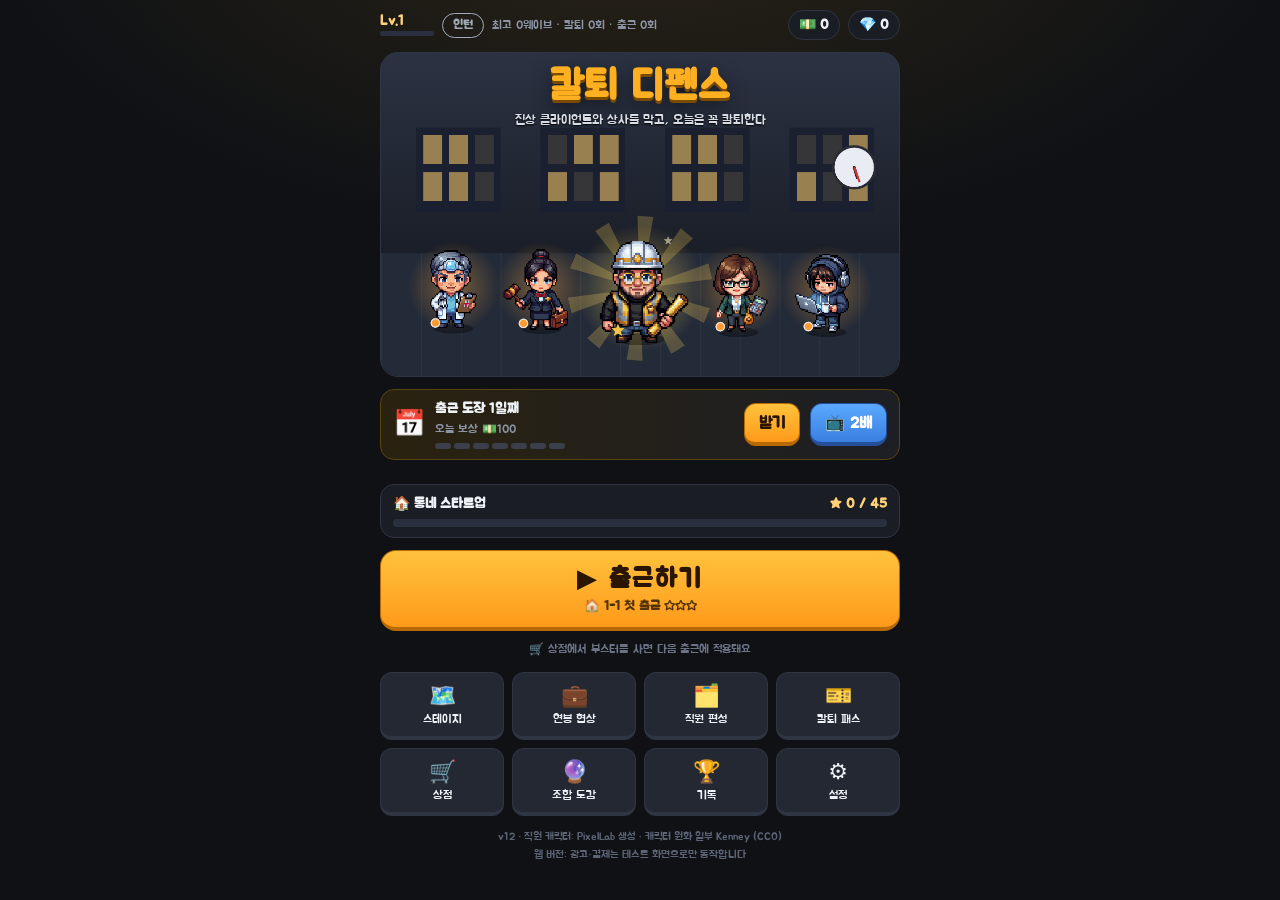
==== commit 4bcba126: "v12.1: 모바일에서 조합 버튼 때문에 선택 정보 칸이 세로로 깨지던 문제 수정 Co-Authored-By: Claude Opus 5.5 <noreply@anthropic.com" ====
--- a/v12.html
+++ b/v12.html
@@ -115,7 +115,7 @@
 <script src="fx9.js"></script>
 <script src="jobs10.js"></script>
 <script src="lobby10.js"></script>
-<script src="recipes12.js"></script>
+<script src="recipes12.js?v=2"></script>
 <script src="feel12.js"></script>
 <script src="sound.js"></script>
 <script>
